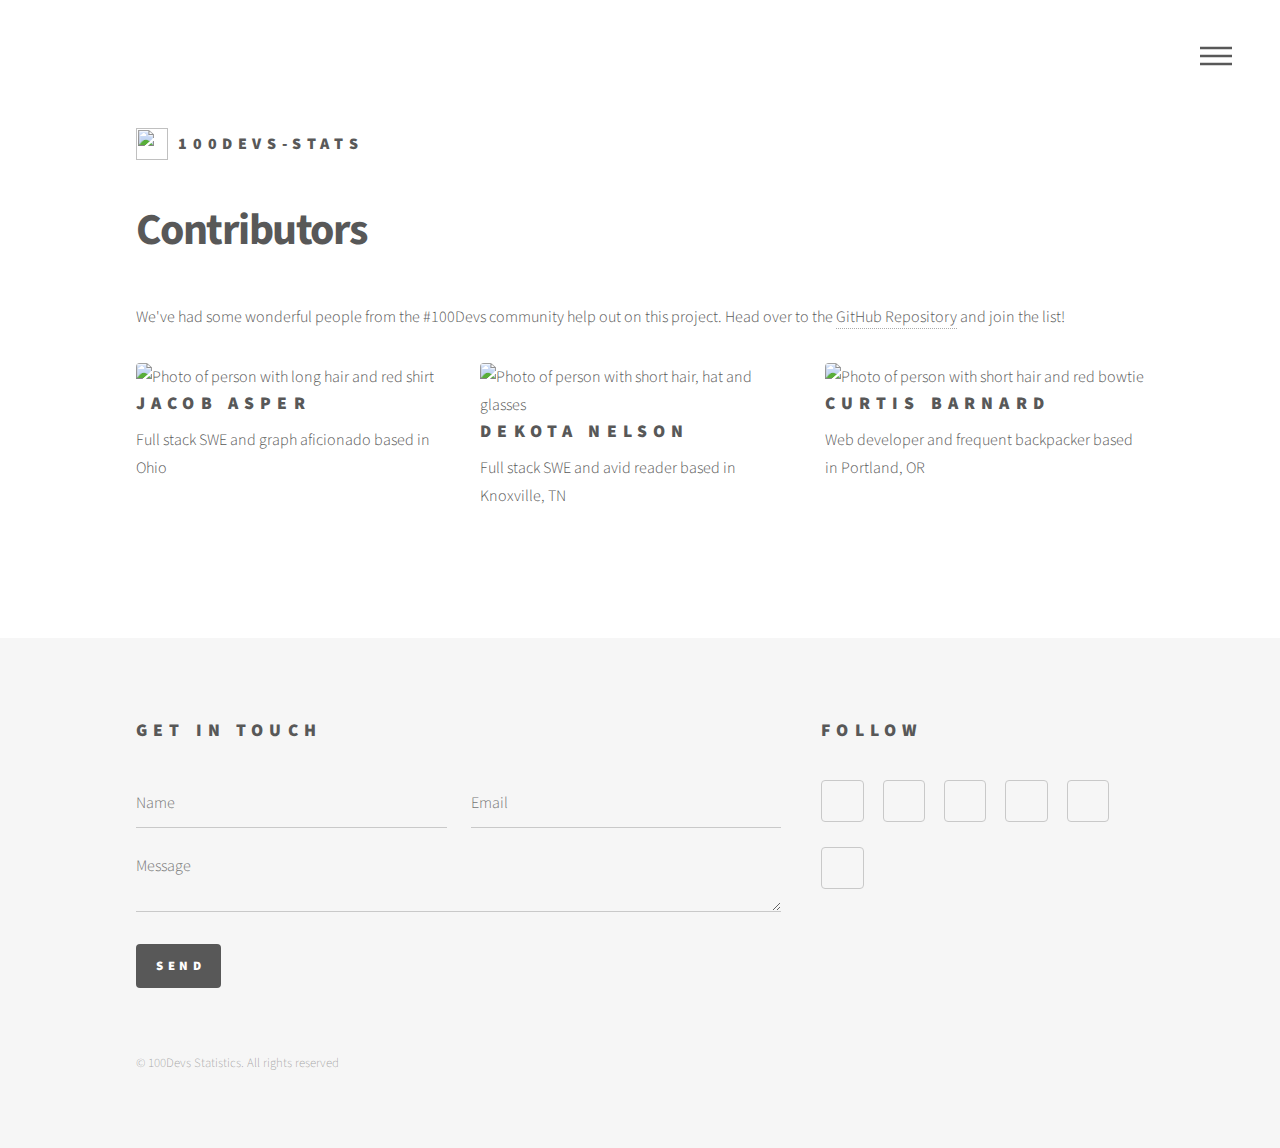
==== contributors.html @ 7b6582ba "added grid styling to contributor tiles" ====
<!DOCTYPE HTML>
<!--
	Phantom by Pixelarity
	pixelarity.com | hello@pixelarity.com
	License: pixelarity.com/license
-->
<html>
	<head>
		<title>100Devs Statistics</title>
		<meta charset="utf-8" />
		<meta name="viewport" content="width=device-width, initial-scale=1, user-scalable=no" />
		<link rel="stylesheet" href="assets/css/main.css" />
		<noscript><link rel="stylesheet" href="assets/css/noscript.css" /></noscript>
		<script async defer data-website-id="26e13c87-8bf6-4fae-860e-7375c8e83a37" src="https://statistics-project-100-devs.herokuapp.com/umami.js"></script>
	</head>
	<body class="is-preload">
		<!-- Wrapper -->
			<div id="wrapper">

				<!-- Header -->
					<header id="header">
						<div class="inner">

							<!-- Logo -->
								<a href="index.html" class="logo">
									<span class="symbol"><img src="images/logo.svg" alt="" /></span><span class="title">100DEVS-STATS</span>
								</a>

							<!-- Nav -->
								<nav>
									<ul>
										<li><a href="#menu">Menu</a></li>
									</ul>
								</nav>

						</div>
					</header>

				<!-- Menu -->
					<nav id="menu">
						<h2>Menu</h2>
						<ul>
							<li><a href="index.html">Home</a></li>
							<li><a href="generic.html">Ipsum veroeros</a></li>
							<li><a href="generic.html">Tempus etiam</a></li>
							<li><a href="generic.html">Consequat dolor</a></li>
							<li><a href="elements.html">Elements</a></li>
						</ul>
					</nav>

				<!-- Main -->
					<div id="main">
						<div class="inner">
							<h1>Contributors</h1>
							<p>We've had some wonderful people from the #100Devs community help out on this project. Head over to the <a href="https://github.com/20jasper/100Devs-Statistics-Project">GitHub Repository</a> and join the list!</p>
						</div>
						<section class="contTiles inner">
							<section>
								<img src="https://avatars.githubusercontent.com/u/78604367?v=4" alt="Photo of person with long hair and red shirt">
								<h2>Jacob Asper</h2>
								<p>Full stack SWE and graph aficionado based in Ohio</p>
							</section>
							<section>
								<img src="https://avatars.githubusercontent.com/u/79059445?v=4" alt="Photo of person with short hair, hat and glasses">
								<h2>Dekota Nelson</h2>
								<p>Full stack SWE and avid reader based in Knoxville, TN</p>
							</section>
							<section>
								<img src="https://avatars.githubusercontent.com/u/100104319?v=4" alt="Photo of person with short hair and red bowtie">
								<h2>Curtis Barnard</h2>
								<p>Web developer and frequent backpacker based in Portland, OR</p>
							</section>
						</section>
					</div>

				<!-- Footer -->
					<footer id="footer">
						<div class="inner">
							<section>
								<h2>Get in touch</h2>
								<form method="post" action="#">
									<div class="fields">
										<div class="field half">
											<input type="text" name="name" id="name" placeholder="Name" />
										</div>
										<div class="field half">
											<input type="email" name="email" id="email" placeholder="Email" />
										</div>
										<div class="field">
											<textarea name="message" id="message" placeholder="Message"></textarea>
										</div>
									</div>
									<ul class="actions">
										<li><input type="submit" value="Send" class="primary" /></li>
									</ul>
								</form>
							</section>
							<section>
								<h2>Follow</h2>
								<ul class="icons">
									<li><a href="https://twitter.com/leonnoel" class="icon brands style2 fa-twitter" target="_blank"><span class="label">Twitter</span></a></li>
									<li><a href="https://www.youtube.com/channel/UCGiRSHBdWuCgjgmPPz_13xw" class="icon brands style2 fa-youtube" target="_blank"><span class="label">YouTube</span></a></li>
									<li><a href="https://www.twitch.tv/learnwithleon" class="icon brands style2 fa-twitch" target="_blank"><span class="label">Twitch</span></a></li>
									<li><a href="https://leonnoel.com/100devs/" class="icon brands style2 fa-chrome" target="_blank"><span class="label">100Devs</span></a></li>
									<li><a href="https://github.com/20jasper/100Devs-Statistics-Project" class="icon brands style2 fa-github" target="_blank"><span class="label">GitHub</span></a></li>
									<li><a href="https://leonnoel.com/discord" class="icon brands style2 fa-discord" target="_blank"><span class="label">Discord</span></a></li>
								</ul>
							</section>
							<ul class="copyright">
								<li>&copy; 100Devs Statistics. All rights reserved</li>
							</ul>
						</div>
					</footer>

			</div>

		<!-- Scripts -->
			<script src="assets/js/jquery.min.js"></script>
			<script src="assets/js/browser.min.js"></script>
			<script src="assets/js/breakpoints.min.js"></script>
			<script src="assets/js/util.js"></script>
			<script src="assets/js/main.js"></script>

	</body>
</html>
---- assets/css/main.css ----
@import url(fontawesome-all.min.css);
@import url("https://fonts.googleapis.com/css?family=Source+Sans+Pro:300,700,900");

/*
	Phantom by HTML5 UP
	html5up.net | @ajlkn
	Free for personal and commercial use under the CCA 3.0 license (html5up.net/license)
*/

html, body, div, span, applet, object,
iframe, h1, h2, h3, h4, h5, h6, p, blockquote,
pre, a, abbr, acronym, address, big, cite,
code, del, dfn, em, img, ins, kbd, q, s, samp,
small, strike, strong, sub, sup, tt, var, b,
u, i, center, dl, dt, dd, ol, ul, li, fieldset,
form, label, legend, table, caption, tbody,
tfoot, thead, tr, th, td, article, aside,
canvas, details, embed, figure, figcaption,
footer, header, hgroup, menu, nav, output, ruby,
section, summary, time, mark, audio, video {
	margin: 0;
	padding: 0;
	border: 0;
	font-size: 100%;
	font: inherit;
	vertical-align: baseline;}

article, aside, details, figcaption, figure,
footer, header, hgroup, menu, nav, section {
	display: block;}

body {
	line-height: 1;
}

ol, ul {
	list-style: none;
}

blockquote, q {
	quotes: none;
}

	blockquote:before, blockquote:after, q:before, q:after {
		content: '';
		content: none;
	}

table {
	border-collapse: collapse;
	border-spacing: 0;
}

body {
	-webkit-text-size-adjust: none;
}

mark {
	background-color: transparent;
	color: inherit;
}

input::-moz-focus-inner {
	border: 0;
	padding: 0;
}

input, select, textarea {
	-moz-appearance: none;
	-webkit-appearance: none;
	-ms-appearance: none;
	appearance: none;
}

/* Basic */

	@-ms-viewport {
		width: device-width;
	}

	body {
		-ms-overflow-style: scrollbar;
	}

	@media screen and (max-width: 480px) {

		html, body {
			min-width: 320px;
		}

	}

	html {
		box-sizing: border-box;
	}

	*, *:before, *:after {
		box-sizing: inherit;
	}

	body {
		background: #ffffff;
	}

		body.is-preload *, body.is-preload *:before, body.is-preload *:after {
			-moz-animation: none !important;
			-webkit-animation: none !important;
			-ms-animation: none !important;
			animation: none !important;
			-moz-transition: none !important;
			-webkit-transition: none !important;
			-ms-transition: none !important;
			transition: none !important;
		}

/* Type */

	body, input, select, textarea {
		color: #585858;
		font-family: "Source Sans Pro", Helvetica, sans-serif;
		font-size: 16pt;
		font-weight: 300;
		line-height: 1.75;
	}

		@media screen and (max-width: 1680px) {

			body, input, select, textarea {
				font-size: 14pt;
			}

		}

		@media screen and (max-width: 1280px) {

			body, input, select, textarea {
				font-size: 12pt;
			}

		}

	a {
		-moz-transition: border-bottom-color 0.2s ease, color 0.2s ease;
		-webkit-transition: border-bottom-color 0.2s ease, color 0.2s ease;
		-ms-transition: border-bottom-color 0.2s ease, color 0.2s ease;
		transition: border-bottom-color 0.2s ease, color 0.2s ease;
		text-decoration: none;
		color: #585858;
		border-bottom: dotted 1px rgba(88, 88, 88, 0.5);
	}

		a:hover {
			border-bottom-color: transparent;
			color: #f2849e !important;
		}

	strong, b {
		font-weight: 900;
	}

	em, i {
		font-style: italic;
	}

	p {
		margin: 0 0 2em 0;
	}

	h1 {
		font-size: 2.75em;
		font-weight: 700;
		line-height: 1.3;
		margin: 0 0 1em 0;
		letter-spacing: -0.035em;
	}

		h1 a {
			color: inherit;
		}

		@media screen and (max-width: 736px) {

			h1 {
				font-size: 2em;
				margin: 0 0 1em 0;
			}

		}

		@media screen and (max-width: 360px) {

			h1 {
				font-size: 1.75em;
			}

		}

	h2, h3, h4, h5, h6 {
		font-weight: 900;
		line-height: 1.5;
		margin: 0 0 2em 0;
		text-transform: uppercase;
		letter-spacing: 0.35em;
	}

		h2 a, h3 a, h4 a, h5 a, h6 a {
			color: inherit;
		}

	h2 {
		font-size: 1.1em;
	}

	h3 {
		font-size: 1em;
	}

	h4 {
		font-size: 0.8em;
	}

	h5 {
		font-size: 0.8em;
	}

	h6 {
		font-size: 0.8em;
	}

	@media screen and (max-width: 980px) {

		h1 br, h2 br, h3 br, h4 br, h5 br, h6 br {
			display: none;
		}

	}

	@media screen and (max-width: 736px) {

		h2 {
			font-size: 1em;
		}

		h3 {
			font-size: 0.8em;
		}

	}

	sub {
		font-size: 0.8em;
		position: relative;
		top: 0.5em;
	}

	sup {
		font-size: 0.8em;
		position: relative;
		top: -0.5em;
	}

	blockquote {
		border-left: solid 4px #c9c9c9;
		font-style: italic;
		margin: 0 0 2em 0;
		padding: 0.5em 0 0.5em 2em;
	}

	code {
		background: rgba(144, 144, 144, 0.075);
		border-radius: 4px;
		border: solid 1px #c9c9c9;
		font-family: "Courier New", monospace;
		font-size: 0.9em;
		margin: 0 0.25em;
		padding: 0.25em 0.65em;
	}

	pre {
		-webkit-overflow-scrolling: touch;
		font-family: "Courier New", monospace;
		font-size: 0.9em;
		margin: 0 0 2em 0;
	}

		pre code {
			display: block;
			line-height: 1.75;
			padding: 1em 1.5em;
			overflow-x: auto;
		}

	hr {
		border: 0;
		border-bottom: solid 1px #c9c9c9;
		margin: 2em 0;
	}

		hr.major {
			margin: 3em 0;
		}

	.align-left {
		text-align: left;
	}

	.align-center {
		text-align: center;
	}

	.align-right {
		text-align: right;
	}

/* Row */

	.row {
		display: flex;
		flex-wrap: wrap;
		box-sizing: border-box;
		align-items: stretch;
	}

		.row > * {
			box-sizing: border-box;
		}

		.row.gtr-uniform > * > :last-child {
			margin-bottom: 0;
		}

		.row.aln-left {
			justify-content: flex-start;
		}

		.row.aln-center {
			justify-content: center;
		}

		.row.aln-right {
			justify-content: flex-end;
		}

		.row.aln-top {
			align-items: flex-start;
		}

		.row.aln-middle {
			align-items: center;
		}

		.row.aln-bottom {
			align-items: flex-end;
		}

		.row > .imp {
			order: -1;
		}

		.row > .col-1 {
			width: 8.33333%;
		}

		.row > .off-1 {
			margin-left: 8.33333%;
		}

		.row > .col-2 {
			width: 16.66667%;
		}

		.row > .off-2 {
			margin-left: 16.66667%;
		}

		.row > .col-3 {
			width: 25%;
		}

		.row > .off-3 {
			margin-left: 25%;
		}

		.row > .col-4 {
			width: 33.33333%;
		}

		.row > .off-4 {
			margin-left: 33.33333%;
		}

		.row > .col-5 {
			width: 41.66667%;
		}

		.row > .off-5 {
			margin-left: 41.66667%;
		}

		.row > .col-6 {
			width: 50%;
		}

		.row > .off-6 {
			margin-left: 50%;
		}

		.row > .col-7 {
			width: 58.33333%;
		}

		.row > .off-7 {
			margin-left: 58.33333%;
		}

		.row > .col-8 {
			width: 66.66667%;
		}

		.row > .off-8 {
			margin-left: 66.66667%;
		}

		.row > .col-9 {
			width: 75%;
		}

		.row > .off-9 {
			margin-left: 75%;
		}

		.row > .col-10 {
			width: 83.33333%;
		}

		.row > .off-10 {
			margin-left: 83.33333%;
		}

		.row > .col-11 {
			width: 91.66667%;
		}

		.row > .off-11 {
			margin-left: 91.66667%;
		}

		.row > .col-12 {
			width: 100%;
		}

		.row > .off-12 {
			margin-left: 100%;
		}

		.row.gtr-0 {
			margin-top: 0;
			margin-left: 0em;
		}

			.row.gtr-0 > * {
				padding: 0 0 0 0em;
			}

			.row.gtr-0.gtr-uniform {
				margin-top: 0em;
			}

				.row.gtr-0.gtr-uniform > * {
					padding-top: 0em;
				}

		.row.gtr-25 {
			margin-top: 0;
			margin-left: -0.5em;
		}

			.row.gtr-25 > * {
				padding: 0 0 0 0.5em;
			}

			.row.gtr-25.gtr-uniform {
				margin-top: -0.5em;
			}

				.row.gtr-25.gtr-uniform > * {
					padding-top: 0.5em;
				}

		.row.gtr-50 {
			margin-top: 0;
			margin-left: -1em;
		}

			.row.gtr-50 > * {
				padding: 0 0 0 1em;
			}

			.row.gtr-50.gtr-uniform {
				margin-top: -1em;
			}

				.row.gtr-50.gtr-uniform > * {
					padding-top: 1em;
				}

		.row {
			margin-top: 0;
			margin-left: -2em;
		}

			.row > * {
				padding: 0 0 0 2em;
			}

			.row.gtr-uniform {
				margin-top: -2em;
			}

				.row.gtr-uniform > * {
					padding-top: 2em;
				}

		.row.gtr-150 {
			margin-top: 0;
			margin-left: -3em;
		}

			.row.gtr-150 > * {
				padding: 0 0 0 3em;
			}

			.row.gtr-150.gtr-uniform {
				margin-top: -3em;
			}

				.row.gtr-150.gtr-uniform > * {
					padding-top: 3em;
				}

		.row.gtr-200 {
			margin-top: 0;
			margin-left: -4em;
		}

			.row.gtr-200 > * {
				padding: 0 0 0 4em;
			}

			.row.gtr-200.gtr-uniform {
				margin-top: -4em;
			}

				.row.gtr-200.gtr-uniform > * {
					padding-top: 4em;
				}

		@media screen and (max-width: 1680px) {

			.row {
				display: flex;
				flex-wrap: wrap;
				box-sizing: border-box;
				align-items: stretch;
			}

				.row > * {
					box-sizing: border-box;
				}

				.row.gtr-uniform > * > :last-child {
					margin-bottom: 0;
				}

				.row.aln-left {
					justify-content: flex-start;
				}

				.row.aln-center {
					justify-content: center;
				}

				.row.aln-right {
					justify-content: flex-end;
				}

				.row.aln-top {
					align-items: flex-start;
				}

				.row.aln-middle {
					align-items: center;
				}

				.row.aln-bottom {
					align-items: flex-end;
				}

				.row > .imp-xlarge {
					order: -1;
				}

				.row > .col-1-xlarge {
					width: 8.33333%;
				}

				.row > .off-1-xlarge {
					margin-left: 8.33333%;
				}

				.row > .col-2-xlarge {
					width: 16.66667%;
				}

				.row > .off-2-xlarge {
					margin-left: 16.66667%;
				}

				.row > .col-3-xlarge {
					width: 25%;
				}

				.row > .off-3-xlarge {
					margin-left: 25%;
				}

				.row > .col-4-xlarge {
					width: 33.33333%;
				}

				.row > .off-4-xlarge {
					margin-left: 33.33333%;
				}

				.row > .col-5-xlarge {
					width: 41.66667%;
				}

				.row > .off-5-xlarge {
					margin-left: 41.66667%;
				}

				.row > .col-6-xlarge {
					width: 50%;
				}

				.row > .off-6-xlarge {
					margin-left: 50%;
				}

				.row > .col-7-xlarge {
					width: 58.33333%;
				}

				.row > .off-7-xlarge {
					margin-left: 58.33333%;
				}

				.row > .col-8-xlarge {
					width: 66.66667%;
				}

				.row > .off-8-xlarge {
					margin-left: 66.66667%;
				}

				.row > .col-9-xlarge {
					width: 75%;
				}

				.row > .off-9-xlarge {
					margin-left: 75%;
				}

				.row > .col-10-xlarge {
					width: 83.33333%;
				}

				.row > .off-10-xlarge {
					margin-left: 83.33333%;
				}

				.row > .col-11-xlarge {
					width: 91.66667%;
				}

				.row > .off-11-xlarge {
					margin-left: 91.66667%;
				}

				.row > .col-12-xlarge {
					width: 100%;
				}

				.row > .off-12-xlarge {
					margin-left: 100%;
				}

				.row.gtr-0 {
					margin-top: 0;
					margin-left: 0em;
				}

					.row.gtr-0 > * {
						padding: 0 0 0 0em;
					}

					.row.gtr-0.gtr-uniform {
						margin-top: 0em;
					}

						.row.gtr-0.gtr-uniform > * {
							padding-top: 0em;
						}

				.row.gtr-25 {
					margin-top: 0;
					margin-left: -0.5em;
				}

					.row.gtr-25 > * {
						padding: 0 0 0 0.5em;
					}

					.row.gtr-25.gtr-uniform {
						margin-top: -0.5em;
					}

						.row.gtr-25.gtr-uniform > * {
							padding-top: 0.5em;
						}

				.row.gtr-50 {
					margin-top: 0;
					margin-left: -1em;
				}

					.row.gtr-50 > * {
						padding: 0 0 0 1em;
					}

					.row.gtr-50.gtr-uniform {
						margin-top: -1em;
					}

						.row.gtr-50.gtr-uniform > * {
							padding-top: 1em;
						}

				.row {
					margin-top: 0;
					margin-left: -2em;
				}

					.row > * {
						padding: 0 0 0 2em;
					}

					.row.gtr-uniform {
						margin-top: -2em;
					}

						.row.gtr-uniform > * {
							padding-top: 2em;
						}

				.row.gtr-150 {
					margin-top: 0;
					margin-left: -3em;
				}

					.row.gtr-150 > * {
						padding: 0 0 0 3em;
					}

					.row.gtr-150.gtr-uniform {
						margin-top: -3em;
					}

						.row.gtr-150.gtr-uniform > * {
							padding-top: 3em;
						}

				.row.gtr-200 {
					margin-top: 0;
					margin-left: -4em;
				}

					.row.gtr-200 > * {
						padding: 0 0 0 4em;
					}

					.row.gtr-200.gtr-uniform {
						margin-top: -4em;
					}

						.row.gtr-200.gtr-uniform > * {
							padding-top: 4em;
						}

		}

		@media screen and (max-width: 1280px) {

			.row {
				display: flex;
				flex-wrap: wrap;
				box-sizing: border-box;
				align-items: stretch;
			}

				.row > * {
					box-sizing: border-box;
				}

				.row.gtr-uniform > * > :last-child {
					margin-bottom: 0;
				}

				.row.aln-left {
					justify-content: flex-start;
				}

				.row.aln-center {
					justify-content: center;
				}

				.row.aln-right {
					justify-content: flex-end;
				}

				.row.aln-top {
					align-items: flex-start;
				}

				.row.aln-middle {
					align-items: center;
				}

				.row.aln-bottom {
					align-items: flex-end;
				}

				.row > .imp-large {
					order: -1;
				}

				.row > .col-1-large {
					width: 8.33333%;
				}

				.row > .off-1-large {
					margin-left: 8.33333%;
				}

				.row > .col-2-large {
					width: 16.66667%;
				}

				.row > .off-2-large {
					margin-left: 16.66667%;
				}

				.row > .col-3-large {
					width: 25%;
				}

				.row > .off-3-large {
					margin-left: 25%;
				}

				.row > .col-4-large {
					width: 33.33333%;
				}

				.row > .off-4-large {
					margin-left: 33.33333%;
				}

				.row > .col-5-large {
					width: 41.66667%;
				}

				.row > .off-5-large {
					margin-left: 41.66667%;
				}

				.row > .col-6-large {
					width: 50%;
				}

				.row > .off-6-large {
					margin-left: 50%;
				}

				.row > .col-7-large {
					width: 58.33333%;
				}

				.row > .off-7-large {
					margin-left: 58.33333%;
				}

				.row > .col-8-large {
					width: 66.66667%;
				}

				.row > .off-8-large {
					margin-left: 66.66667%;
				}

				.row > .col-9-large {
					width: 75%;
				}

				.row > .off-9-large {
					margin-left: 75%;
				}

				.row > .col-10-large {
					width: 83.33333%;
				}

				.row > .off-10-large {
					margin-left: 83.33333%;
				}

				.row > .col-11-large {
					width: 91.66667%;
				}

				.row > .off-11-large {
					margin-left: 91.66667%;
				}

				.row > .col-12-large {
					width: 100%;
				}

				.row > .off-12-large {
					margin-left: 100%;
				}

				.row.gtr-0 {
					margin-top: 0;
					margin-left: 0em;
				}

					.row.gtr-0 > * {
						padding: 0 0 0 0em;
					}

					.row.gtr-0.gtr-uniform {
						margin-top: 0em;
					}

						.row.gtr-0.gtr-uniform > * {
							padding-top: 0em;
						}

				.row.gtr-25 {
					margin-top: 0;
					margin-left: -0.5em;
				}

					.row.gtr-25 > * {
						padding: 0 0 0 0.5em;
					}

					.row.gtr-25.gtr-uniform {
						margin-top: -0.5em;
					}

						.row.gtr-25.gtr-uniform > * {
							padding-top: 0.5em;
						}

				.row.gtr-50 {
					margin-top: 0;
					margin-left: -1em;
				}

					.row.gtr-50 > * {
						padding: 0 0 0 1em;
					}

					.row.gtr-50.gtr-uniform {
						margin-top: -1em;
					}

						.row.gtr-50.gtr-uniform > * {
							padding-top: 1em;
						}

				.row {
					margin-top: 0;
					margin-left: -2em;
				}

					.row > * {
						padding: 0 0 0 2em;
					}

					.row.gtr-uniform {
						margin-top: -2em;
					}

						.row.gtr-uniform > * {
							padding-top: 2em;
						}

				.row.gtr-150 {
					margin-top: 0;
					margin-left: -3em;
				}

					.row.gtr-150 > * {
						padding: 0 0 0 3em;
					}

					.row.gtr-150.gtr-uniform {
						margin-top: -3em;
					}

						.row.gtr-150.gtr-uniform > * {
							padding-top: 3em;
						}

				.row.gtr-200 {
					margin-top: 0;
					margin-left: -4em;
				}

					.row.gtr-200 > * {
						padding: 0 0 0 4em;
					}

					.row.gtr-200.gtr-uniform {
						margin-top: -4em;
					}

						.row.gtr-200.gtr-uniform > * {
							padding-top: 4em;
						}

		}

		@media screen and (max-width: 980px) {

			.row {
				display: flex;
				flex-wrap: wrap;
				box-sizing: border-box;
				align-items: stretch;
			}

				.row > * {
					box-sizing: border-box;
				}

				.row.gtr-uniform > * > :last-child {
					margin-bottom: 0;
				}

				.row.aln-left {
					justify-content: flex-start;
				}

				.row.aln-center {
					justify-content: center;
				}

				.row.aln-right {
					justify-content: flex-end;
				}

				.row.aln-top {
					align-items: flex-start;
				}

				.row.aln-middle {
					align-items: center;
				}

				.row.aln-bottom {
					align-items: flex-end;
				}

				.row > .imp-medium {
					order: -1;
				}

				.row > .col-1-medium {
					width: 8.33333%;
				}

				.row > .off-1-medium {
					margin-left: 8.33333%;
				}

				.row > .col-2-medium {
					width: 16.66667%;
				}

				.row > .off-2-medium {
					margin-left: 16.66667%;
				}

				.row > .col-3-medium {
					width: 25%;
				}

				.row > .off-3-medium {
					margin-left: 25%;
				}

				.row > .col-4-medium {
					width: 33.33333%;
				}

				.row > .off-4-medium {
					margin-left: 33.33333%;
				}

				.row > .col-5-medium {
					width: 41.66667%;
				}

				.row > .off-5-medium {
					margin-left: 41.66667%;
				}

				.row > .col-6-medium {
					width: 50%;
				}

				.row > .off-6-medium {
					margin-left: 50%;
				}

				.row > .col-7-medium {
					width: 58.33333%;
				}

				.row > .off-7-medium {
					margin-left: 58.33333%;
				}

				.row > .col-8-medium {
					width: 66.66667%;
				}

				.row > .off-8-medium {
					margin-left: 66.66667%;
				}

				.row > .col-9-medium {
					width: 75%;
				}

				.row > .off-9-medium {
					margin-left: 75%;
				}

				.row > .col-10-medium {
					width: 83.33333%;
				}

				.row > .off-10-medium {
					margin-left: 83.33333%;
				}

				.row > .col-11-medium {
					width: 91.66667%;
				}

				.row > .off-11-medium {
					margin-left: 91.66667%;
				}

				.row > .col-12-medium {
					width: 100%;
				}

				.row > .off-12-medium {
					margin-left: 100%;
				}

				.row.gtr-0 {
					margin-top: 0;
					margin-left: 0em;
				}

					.row.gtr-0 > * {
						padding: 0 0 0 0em;
					}

					.row.gtr-0.gtr-uniform {
						margin-top: 0em;
					}

						.row.gtr-0.gtr-uniform > * {
							padding-top: 0em;
						}

				.row.gtr-25 {
					margin-top: 0;
					margin-left: -0.375em;
				}

					.row.gtr-25 > * {
						padding: 0 0 0 0.375em;
					}

					.row.gtr-25.gtr-uniform {
						margin-top: -0.375em;
					}

						.row.gtr-25.gtr-uniform > * {
							padding-top: 0.375em;
						}

				.row.gtr-50 {
					margin-top: 0;
					margin-left: -0.75em;
				}

					.row.gtr-50 > * {
						padding: 0 0 0 0.75em;
					}

					.row.gtr-50.gtr-uniform {
						margin-top: -0.75em;
					}

						.row.gtr-50.gtr-uniform > * {
							padding-top: 0.75em;
						}

				.row {
					margin-top: 0;
					margin-left: -1.5em;
				}

					.row > * {
						padding: 0 0 0 1.5em;
					}

					.row.gtr-uniform {
						margin-top: -1.5em;
					}

						.row.gtr-uniform > * {
							padding-top: 1.5em;
						}

				.row.gtr-150 {
					margin-top: 0;
					margin-left: -2.25em;
				}

					.row.gtr-150 > * {
						padding: 0 0 0 2.25em;
					}

					.row.gtr-150.gtr-uniform {
						margin-top: -2.25em;
					}

						.row.gtr-150.gtr-uniform > * {
							padding-top: 2.25em;
						}

				.row.gtr-200 {
					margin-top: 0;
					margin-left: -3em;
				}

					.row.gtr-200 > * {
						padding: 0 0 0 3em;
					}

					.row.gtr-200.gtr-uniform {
						margin-top: -3em;
					}

						.row.gtr-200.gtr-uniform > * {
							padding-top: 3em;
						}

		}

		@media screen and (max-width: 736px) {

			.row {
				display: flex;
				flex-wrap: wrap;
				box-sizing: border-box;
				align-items: stretch;
			}

				.row > * {
					box-sizing: border-box;
				}

				.row.gtr-uniform > * > :last-child {
					margin-bottom: 0;
				}

				.row.aln-left {
					justify-content: flex-start;
				}

				.row.aln-center {
					justify-content: center;
				}

				.row.aln-right {
					justify-content: flex-end;
				}

				.row.aln-top {
					align-items: flex-start;
				}

				.row.aln-middle {
					align-items: center;
				}

				.row.aln-bottom {
					align-items: flex-end;
				}

				.row > .imp-small {
					order: -1;
				}

				.row > .col-1-small {
					width: 8.33333%;
				}

				.row > .off-1-small {
					margin-left: 8.33333%;
				}

				.row > .col-2-small {
					width: 16.66667%;
				}

				.row > .off-2-small {
					margin-left: 16.66667%;
				}

				.row > .col-3-small {
					width: 25%;
				}

				.row > .off-3-small {
					margin-left: 25%;
				}

				.row > .col-4-small {
					width: 33.33333%;
				}

				.row > .off-4-small {
					margin-left: 33.33333%;
				}

				.row > .col-5-small {
					width: 41.66667%;
				}

				.row > .off-5-small {
					margin-left: 41.66667%;
				}

				.row > .col-6-small {
					width: 50%;
				}

				.row > .off-6-small {
					margin-left: 50%;
				}

				.row > .col-7-small {
					width: 58.33333%;
				}

				.row > .off-7-small {
					margin-left: 58.33333%;
				}

				.row > .col-8-small {
					width: 66.66667%;
				}

				.row > .off-8-small {
					margin-left: 66.66667%;
				}

				.row > .col-9-small {
					width: 75%;
				}

				.row > .off-9-small {
					margin-left: 75%;
				}

				.row > .col-10-small {
					width: 83.33333%;
				}

				.row > .off-10-small {
					margin-left: 83.33333%;
				}

				.row > .col-11-small {
					width: 91.66667%;
				}

				.row > .off-11-small {
					margin-left: 91.66667%;
				}

				.row > .col-12-small {
					width: 100%;
				}

				.row > .off-12-small {
					margin-left: 100%;
				}

				.row.gtr-0 {
					margin-top: 0;
					margin-left: 0em;
				}

					.row.gtr-0 > * {
						padding: 0 0 0 0em;
					}

					.row.gtr-0.gtr-uniform {
						margin-top: 0em;
					}

						.row.gtr-0.gtr-uniform > * {
							padding-top: 0em;
						}

				.row.gtr-25 {
					margin-top: 0;
					margin-left: -0.25em;
				}

					.row.gtr-25 > * {
						padding: 0 0 0 0.25em;
					}

					.row.gtr-25.gtr-uniform {
						margin-top: -0.25em;
					}

						.row.gtr-25.gtr-uniform > * {
							padding-top: 0.25em;
						}

				.row.gtr-50 {
					margin-top: 0;
					margin-left: -0.5em;
				}

					.row.gtr-50 > * {
						padding: 0 0 0 0.5em;
					}

					.row.gtr-50.gtr-uniform {
						margin-top: -0.5em;
					}

						.row.gtr-50.gtr-uniform > * {
							padding-top: 0.5em;
						}

				.row {
					margin-top: 0;
					margin-left: -1em;
				}

					.row > * {
						padding: 0 0 0 1em;
					}

					.row.gtr-uniform {
						margin-top: -1em;
					}

						.row.gtr-uniform > * {
							padding-top: 1em;
						}

				.row.gtr-150 {
					margin-top: 0;
					margin-left: -1.5em;
				}

					.row.gtr-150 > * {
						padding: 0 0 0 1.5em;
					}

					.row.gtr-150.gtr-uniform {
						margin-top: -1.5em;
					}

						.row.gtr-150.gtr-uniform > * {
							padding-top: 1.5em;
						}

				.row.gtr-200 {
					margin-top: 0;
					margin-left: -2em;
				}

					.row.gtr-200 > * {
						padding: 0 0 0 2em;
					}

					.row.gtr-200.gtr-uniform {
						margin-top: -2em;
					}

						.row.gtr-200.gtr-uniform > * {
							padding-top: 2em;
						}

		}

		@media screen and (max-width: 480px) {

			.row {
				display: flex;
				flex-wrap: wrap;
				box-sizing: border-box;
				align-items: stretch;
			}

				.row > * {
					box-sizing: border-box;
				}

				.row.gtr-uniform > * > :last-child {
					margin-bottom: 0;
				}

				.row.aln-left {
					justify-content: flex-start;
				}

				.row.aln-center {
					justify-content: center;
				}

				.row.aln-right {
					justify-content: flex-end;
				}

				.row.aln-top {
					align-items: flex-start;
				}

				.row.aln-middle {
					align-items: center;
				}

				.row.aln-bottom {
					align-items: flex-end;
				}

				.row > .imp-xsmall {
					order: -1;
				}

				.row > .col-1-xsmall {
					width: 8.33333%;
				}

				.row > .off-1-xsmall {
					margin-left: 8.33333%;
				}

				.row > .col-2-xsmall {
					width: 16.66667%;
				}

				.row > .off-2-xsmall {
					margin-left: 16.66667%;
				}

				.row > .col-3-xsmall {
					width: 25%;
				}

				.row > .off-3-xsmall {
					margin-left: 25%;
				}

				.row > .col-4-xsmall {
					width: 33.33333%;
				}

				.row > .off-4-xsmall {
					margin-left: 33.33333%;
				}

				.row > .col-5-xsmall {
					width: 41.66667%;
				}

				.row > .off-5-xsmall {
					margin-left: 41.66667%;
				}

				.row > .col-6-xsmall {
					width: 50%;
				}

				.row > .off-6-xsmall {
					margin-left: 50%;
				}

				.row > .col-7-xsmall {
					width: 58.33333%;
				}

				.row > .off-7-xsmall {
					margin-left: 58.33333%;
				}

				.row > .col-8-xsmall {
					width: 66.66667%;
				}

				.row > .off-8-xsmall {
					margin-left: 66.66667%;
				}

				.row > .col-9-xsmall {
					width: 75%;
				}

				.row > .off-9-xsmall {
					margin-left: 75%;
				}

				.row > .col-10-xsmall {
					width: 83.33333%;
				}

				.row > .off-10-xsmall {
					margin-left: 83.33333%;
				}

				.row > .col-11-xsmall {
					width: 91.66667%;
				}

				.row > .off-11-xsmall {
					margin-left: 91.66667%;
				}

				.row > .col-12-xsmall {
					width: 100%;
				}

				.row > .off-12-xsmall {
					margin-left: 100%;
				}

				.row.gtr-0 {
					margin-top: 0;
					margin-left: 0em;
				}

					.row.gtr-0 > * {
						padding: 0 0 0 0em;
					}

					.row.gtr-0.gtr-uniform {
						margin-top: 0em;
					}

						.row.gtr-0.gtr-uniform > * {
							padding-top: 0em;
						}

				.row.gtr-25 {
					margin-top: 0;
					margin-left: -0.25em;
				}

					.row.gtr-25 > * {
						padding: 0 0 0 0.25em;
					}

					.row.gtr-25.gtr-uniform {
						margin-top: -0.25em;
					}

						.row.gtr-25.gtr-uniform > * {
							padding-top: 0.25em;
						}

				.row.gtr-50 {
					margin-top: 0;
					margin-left: -0.5em;
				}

					.row.gtr-50 > * {
						padding: 0 0 0 0.5em;
					}

					.row.gtr-50.gtr-uniform {
						margin-top: -0.5em;
					}

						.row.gtr-50.gtr-uniform > * {
							padding-top: 0.5em;
						}

				.row {
					margin-top: 0;
					margin-left: -1em;
				}

					.row > * {
						padding: 0 0 0 1em;
					}

					.row.gtr-uniform {
						margin-top: -1em;
					}

						.row.gtr-uniform > * {
							padding-top: 1em;
						}

				.row.gtr-150 {
					margin-top: 0;
					margin-left: -1.5em;
				}

					.row.gtr-150 > * {
						padding: 0 0 0 1.5em;
					}

					.row.gtr-150.gtr-uniform {
						margin-top: -1.5em;
					}

						.row.gtr-150.gtr-uniform > * {
							padding-top: 1.5em;
						}

				.row.gtr-200 {
					margin-top: 0;
					margin-left: -2em;
				}

					.row.gtr-200 > * {
						padding: 0 0 0 2em;
					}

					.row.gtr-200.gtr-uniform {
						margin-top: -2em;
					}

						.row.gtr-200.gtr-uniform > * {
							padding-top: 2em;
						}

		}

/* Section/Article */

	section.special, article.special {
		text-align: center;
	}

	header p {
		margin-top: -1em;
	}

	@media screen and (max-width: 736px) {

		header p {
			margin-top: 0;
		}

	}

/* Icon */

	.icon {
		text-decoration: none;
		border-bottom: none;
		position: relative;
	}

		.icon:before {
			-moz-osx-font-smoothing: grayscale;
			-webkit-font-smoothing: antialiased;
			display: inline-block;
			font-style: normal;
			font-variant: normal;
			text-rendering: auto;
			line-height: 1;
			text-transform: none !important;
			font-family: 'Font Awesome 5 Free';
			font-weight: 400;
		}

		.icon > .label {
			display: none;
		}

		.icon:before {
			line-height: inherit;
		}

		.icon.solid:before {
			font-weight: 900;
		}

		.icon.brands:before {
			font-family: 'Font Awesome 5 Brands';
		}

		.icon.style2 {
			-moz-transition: background-color 0.2s ease-in-out, color 0.2s ease-in-out, border-color 0.2s ease-in-out;
			-webkit-transition: background-color 0.2s ease-in-out, color 0.2s ease-in-out, border-color 0.2s ease-in-out;
			-ms-transition: background-color 0.2s ease-in-out, color 0.2s ease-in-out, border-color 0.2s ease-in-out;
			transition: background-color 0.2s ease-in-out, color 0.2s ease-in-out, border-color 0.2s ease-in-out;
			background-color: transparent;
			border: solid 1px #c9c9c9;
			border-radius: 4px;
			width: 2.65em;
			height: 2.65em;
			display: inline-block;
			text-align: center;
			line-height: 2.65em;
			color: inherit;
		}

			.icon.style2:before {
				font-size: 1.1em;
			}

			.icon.style2:hover {
				color: #f2849e;
				border-color: #f2849e;
			}

			.icon.style2:active {
				background-color: rgba(242, 132, 158, 0.1);
			}

/* List */

	ol {
		list-style: decimal;
		margin: 0 0 2em 0;
		padding-left: 1.25em;
	}

		ol li {
			padding-left: 0.25em;
		}

	ul {
		list-style: disc;
		margin: 0 0 2em 0;
		padding-left: 1em;
	}

		ul li {
			padding-left: 0.5em;
		}

		ul.alt {
			list-style: none;
			padding-left: 0;
		}

			ul.alt li {
				border-top: solid 1px #c9c9c9;
				padding: 0.5em 0;
			}

				ul.alt li:first-child {
					border-top: 0;
					padding-top: 0;
				}

	dl {
		margin: 0 0 2em 0;
	}

		dl dt {
			display: block;
			font-weight: 900;
			margin: 0 0 1em 0;
		}

		dl dd {
			margin-left: 2em;
		}

/* Actions */

	ul.actions {
		display: -moz-flex;
		display: -webkit-flex;
		display: -ms-flex;
		display: flex;
		cursor: default;
		list-style: none;
		margin-left: -1em;
		padding-left: 0;
	}

		ul.actions li {
			padding: 0 0 0 1em;
			vertical-align: middle;
		}

		ul.actions.special {
			-moz-justify-content: center;
			-webkit-justify-content: center;
			-ms-justify-content: center;
			justify-content: center;
			width: 100%;
			margin-left: 0;
		}

			ul.actions.special li:first-child {
				padding-left: 0;
			}

		ul.actions.stacked {
			-moz-flex-direction: column;
			-webkit-flex-direction: column;
			-ms-flex-direction: column;
			flex-direction: column;
			margin-left: 0;
		}

			ul.actions.stacked li {
				padding: 1.3em 0 0 0;
			}

				ul.actions.stacked li:first-child {
					padding-top: 0;
				}

		ul.actions.fit {
			width: calc(100% + 1em);
		}

			ul.actions.fit li {
				-moz-flex-grow: 1;
				-webkit-flex-grow: 1;
				-ms-flex-grow: 1;
				flex-grow: 1;
				-moz-flex-shrink: 1;
				-webkit-flex-shrink: 1;
				-ms-flex-shrink: 1;
				flex-shrink: 1;
				width: 100%;
			}

				ul.actions.fit li > * {
					width: 100%;
				}

			ul.actions.fit.stacked {
				width: 100%;
			}

		@media screen and (max-width: 480px) {

			ul.actions:not(.fixed) {
				-moz-flex-direction: column;
				-webkit-flex-direction: column;
				-ms-flex-direction: column;
				flex-direction: column;
				margin-left: 0;
				width: 100% !important;
			}

				ul.actions:not(.fixed) li {
					-moz-flex-grow: 1;
					-webkit-flex-grow: 1;
					-ms-flex-grow: 1;
					flex-grow: 1;
					-moz-flex-shrink: 1;
					-webkit-flex-shrink: 1;
					-ms-flex-shrink: 1;
					flex-shrink: 1;
					padding: 1em 0 0 0;
					text-align: center;
					width: 100%;
				}

					ul.actions:not(.fixed) li > * {
						width: 100%;
					}

					ul.actions:not(.fixed) li:first-child {
						padding-top: 0;
					}

					ul.actions:not(.fixed) li input[type="submit"],
					ul.actions:not(.fixed) li input[type="reset"],
					ul.actions:not(.fixed) li input[type="button"],
					ul.actions:not(.fixed) li button,
					ul.actions:not(.fixed) li .button {
						width: 100%;
					}

						ul.actions:not(.fixed) li input[type="submit"].icon:before,
						ul.actions:not(.fixed) li input[type="reset"].icon:before,
						ul.actions:not(.fixed) li input[type="button"].icon:before,
						ul.actions:not(.fixed) li button.icon:before,
						ul.actions:not(.fixed) li .button.icon:before {
							margin-left: -0.5rem;
						}

		}

/* Icons */

	ul.icons {
		cursor: default;
		list-style: none;
		padding-left: 0;
		margin: -1em 0 2em -1em;
	}

		ul.icons li {
			display: inline-block;
			padding: 1em 0 0 1em;
		}

/* Form */

	form {
		margin: 0 0 2em 0;
		overflow-x: hidden;
	}

		form > :last-child {
			margin-bottom: 0;
		}

		form > .fields {
			display: -moz-flex;
			display: -webkit-flex;
			display: -ms-flex;
			display: flex;
			-moz-flex-wrap: wrap;
			-webkit-flex-wrap: wrap;
			-ms-flex-wrap: wrap;
			flex-wrap: wrap;
			width: calc(100% + 3em);
			margin: -1.5em 0 2em -1.5em;
		}

			form > .fields > .field {
				-moz-flex-grow: 0;
				-webkit-flex-grow: 0;
				-ms-flex-grow: 0;
				flex-grow: 0;
				-moz-flex-shrink: 0;
				-webkit-flex-shrink: 0;
				-ms-flex-shrink: 0;
				flex-shrink: 0;
				padding: 1.5em 0 0 1.5em;
				width: calc(100% - 1.5em);
			}

				form > .fields > .field.half {
					width: calc(50% - 0.75em);
				}

				form > .fields > .field.third {
					width: calc(100%/3 - 0.5em);
				}

				form > .fields > .field.quarter {
					width: calc(25% - 0.375em);
				}

		@media screen and (max-width: 480px) {

			form > .fields {
				width: calc(100% + 3em);
				margin: -1.5em 0 2em -1.5em;
			}

				form > .fields > .field {
					padding: 1.5em 0 0 1.5em;
					width: calc(100% - 1.5em);
				}

					form > .fields > .field.half {
						width: calc(100% - 1.5em);
					}

					form > .fields > .field.third {
						width: calc(100% - 1.5em);
					}

					form > .fields > .field.quarter {
						width: calc(100% - 1.5em);
					}

		}

	label {
		display: block;
		font-size: 0.9em;
		font-weight: 900;
		margin: 0 0 1em 0;
	}

	input[type="text"],
	input[type="password"],
	input[type="email"],
	input[type="tel"],
	select,
	textarea {
		-moz-appearance: none;
		-webkit-appearance: none;
		-ms-appearance: none;
		appearance: none;
		background-color: transparent;
		border: none;
		border-radius: 0;
		border-bottom: solid 1px #c9c9c9;
		color: inherit;
		display: block;
		outline: 0;
		padding: 0;
		text-decoration: none;
		width: 100%;
	}

		input[type="text"]:invalid,
		input[type="password"]:invalid,
		input[type="email"]:invalid,
		input[type="tel"]:invalid,
		select:invalid,
		textarea:invalid {
			box-shadow: none;
		}

		input[type="text"]:focus,
		input[type="password"]:focus,
		input[type="email"]:focus,
		input[type="tel"]:focus,
		select:focus,
		textarea:focus {
			border-bottom-color: #f2849e;
			box-shadow: inset 0 -1px 0 0 #f2849e;
		}

	select {
		background-image: url("data:image/svg+xml;charset=utf8,%3Csvg xmlns='http://www.w3.org/2000/svg' width='40' height='40' preserveAspectRatio='none' viewBox='0 0 40 40'%3E%3Cpath d='M9.4,12.3l10.4,10.4l10.4-10.4c0.2-0.2,0.5-0.4,0.9-0.4c0.3,0,0.6,0.1,0.9,0.4l3.3,3.3c0.2,0.2,0.4,0.5,0.4,0.9 c0,0.4-0.1,0.6-0.4,0.9L20.7,31.9c-0.2,0.2-0.5,0.4-0.9,0.4c-0.3,0-0.6-0.1-0.9-0.4L4.3,17.3c-0.2-0.2-0.4-0.5-0.4-0.9 c0-0.4,0.1-0.6,0.4-0.9l3.3-3.3c0.2-0.2,0.5-0.4,0.9-0.4S9.1,12.1,9.4,12.3z' fill='%23c9c9c9' /%3E%3C/svg%3E");
		background-size: 1.25rem;
		background-repeat: no-repeat;
		background-position: calc(100% - 1rem) center;
		height: 3em;
		padding-right: 3em;
		text-overflow: ellipsis;
	}

		select option {
			background: #ffffff;
		}

		select:focus::-ms-value {
			background-color: transparent;
		}

		select::-ms-expand {
			display: none;
		}

	input[type="text"],
	input[type="password"],
	input[type="email"],
	select {
		height: 3em;
	}

	textarea {
		padding: 0;
		min-height: 3.75em;
	}

	input[type="checkbox"],
	input[type="radio"] {
		-moz-appearance: none;
		-webkit-appearance: none;
		-ms-appearance: none;
		appearance: none;
		display: block;
		float: left;
		margin-right: -2em;
		opacity: 0;
		width: 1em;
		z-index: -1;
	}

		input[type="checkbox"] + label,
		input[type="radio"] + label {
			text-decoration: none;
			color: #585858;
			cursor: pointer;
			display: inline-block;
			font-size: 1em;
			font-weight: 300;
			padding-left: 2.55em;
			padding-right: 0.75em;
			position: relative;
		}

			input[type="checkbox"] + label:before,
			input[type="radio"] + label:before {
				-moz-osx-font-smoothing: grayscale;
				-webkit-font-smoothing: antialiased;
				display: inline-block;
				font-style: normal;
				font-variant: normal;
				text-rendering: auto;
				line-height: 1;
				text-transform: none !important;
				font-family: 'Font Awesome 5 Free';
				font-weight: 900;
			}

			input[type="checkbox"] + label:before,
			input[type="radio"] + label:before {
				border-radius: 4px;
				border: solid 1px #c9c9c9;
				content: '';
				display: inline-block;
				font-size: 0.8em;
				height: 2.25em;
				left: 0;
				line-height: 2.25em;
				position: absolute;
				text-align: center;
				top: 0;
				width: 2.25em;
			}

		input[type="checkbox"]:checked + label:before,
		input[type="radio"]:checked + label:before {
			background: #585858;
			border-color: #585858;
			color: #ffffff;
			content: '\f00c';
		}

		input[type="checkbox"]:focus + label:before,
		input[type="radio"]:focus + label:before {
			border-color: #f2849e;
			box-shadow: 0 0 0 1px #f2849e;
		}

	input[type="checkbox"] + label:before {
		border-radius: 4px;
	}

	input[type="radio"] + label:before {
		border-radius: 100%;
	}

/* Box */

	.box {
		border-radius: 4px;
		border: solid 1px #c9c9c9;
		margin-bottom: 2em;
		padding: 1.5em;
	}

		.box > :last-child,
		.box > :last-child > :last-child,
		.box > :last-child > :last-child > :last-child {
			margin-bottom: 0;
		}

		.box.alt {
			border: 0;
			border-radius: 0;
			padding: 0;
		}

/* Image */

	.image {
		border-radius: 4px;
		border: 0;
		display: inline-block;
		position: relative;
	}

		.image img {
			border-radius: 4px;
			display: block;
		}

		.image.left, .image.right {
			max-width: 40%;
		}

			.image.left img, .image.right img {
				width: 100%;
			}

		.image.left {
			float: left;
			padding: 0 1.5em 1em 0;
			top: 0.25em;
		}

		.image.right {
			float: right;
			padding: 0 0 1em 1.5em;
			top: 0.25em;
		}

		.image.fit {
			display: block;
			margin: 0 0 2em 0;
			width: 100%;
		}

			.image.fit img {
				width: 100%;
			}

		.image.main {
			display: block;
			margin: 0 0 3em 0;
			width: 100%;
		}

			.image.main img {
				width: 100%;
			}

			@media screen and (max-width: 736px) {

				.image.main {
					margin: 0 0 2em 0;
				}

			}

/* Table */

	.table-wrapper {
		-webkit-overflow-scrolling: touch;
		overflow-x: auto;
	}

	table {
		margin: 0 0 2em 0;
		width: 100%;
	}

		table tbody tr {
			border: solid 1px #c9c9c9;
			border-left: 0;
			border-right: 0;
		}

			table tbody tr:nth-child(2n + 1) {
				background-color: rgba(144, 144, 144, 0.075);
			}

		table td {
			padding: 0.75em 0.75em;
		}

		table th {
			font-size: 0.9em;
			font-weight: 900;
			padding: 0 0.75em 0.75em 0.75em;
			text-align: left;
		}

		table thead {
			border-bottom: solid 2px #c9c9c9;
		}

		table tfoot {
			border-top: solid 2px #c9c9c9;
		}

		table.alt {
			border-collapse: separate;
		}

			table.alt tbody tr td {
				border: solid 1px #c9c9c9;
				border-left-width: 0;
				border-top-width: 0;
			}

				table.alt tbody tr td:first-child {
					border-left-width: 1px;
				}

			table.alt tbody tr:first-child td {
				border-top-width: 1px;
			}

			table.alt thead {
				border-bottom: 0;
			}

			table.alt tfoot {
				border-top: 0;
			}

/* Button */

	input[type="submit"],
	input[type="reset"],
	input[type="button"],
	button,
	.button {
		-moz-appearance: none;
		-webkit-appearance: none;
		-ms-appearance: none;
		appearance: none;
		-moz-transition: background-color 0.2s ease-in-out, color 0.2s ease-in-out, box-shadow 0.2s ease-in-out;
		-webkit-transition: background-color 0.2s ease-in-out, color 0.2s ease-in-out, box-shadow 0.2s ease-in-out;
		-ms-transition: background-color 0.2s ease-in-out, color 0.2s ease-in-out, box-shadow 0.2s ease-in-out;
		transition: background-color 0.2s ease-in-out, color 0.2s ease-in-out, box-shadow 0.2s ease-in-out;
		background-color: transparent;
		border-radius: 4px;
		border: 0;
		box-shadow: inset 0 0 0 2px #585858;
		color: #585858 !important;
		cursor: pointer;
		display: inline-block;
		font-size: 0.8em;
		font-weight: 900;
		height: 3.5em;
		letter-spacing: 0.35em;
		line-height: 3.45em;
		overflow: hidden;
		padding: 0 1.25em 0 1.6em;
		text-align: center;
		text-decoration: none;
		text-overflow: ellipsis;
		text-transform: uppercase;
		white-space: nowrap;
	}

		input[type="submit"].icon:before,
		input[type="reset"].icon:before,
		input[type="button"].icon:before,
		button.icon:before,
		.button.icon:before {
			margin-right: 0.5em;
		}

		input[type="submit"].fit,
		input[type="reset"].fit,
		input[type="button"].fit,
		button.fit,
		.button.fit {
			width: 100%;
		}

		input[type="submit"]:hover,
		input[type="reset"]:hover,
		input[type="button"]:hover,
		button:hover,
		.button:hover {
			color: #f2849e !important;
			box-shadow: inset 0 0 0 2px #f2849e;
		}

		input[type="submit"]:active,
		input[type="reset"]:active,
		input[type="button"]:active,
		button:active,
		.button:active {
			background-color: rgba(242, 132, 158, 0.1);
		}

		input[type="submit"].small,
		input[type="reset"].small,
		input[type="button"].small,
		button.small,
		.button.small {
			font-size: 0.6em;
		}

		input[type="submit"].large,
		input[type="reset"].large,
		input[type="button"].large,
		button.large,
		.button.large {
			font-size: 1em;
		}

		input[type="submit"].primary,
		input[type="reset"].primary,
		input[type="button"].primary,
		button.primary,
		.button.primary {
			box-shadow: none;
			background-color: #585858;
			color: #ffffff !important;
		}

			input[type="submit"].primary:hover,
			input[type="reset"].primary:hover,
			input[type="button"].primary:hover,
			button.primary:hover,
			.button.primary:hover {
				background-color: #f2849e;
			}

			input[type="submit"].primary:active,
			input[type="reset"].primary:active,
			input[type="button"].primary:active,
			button.primary:active,
			.button.primary:active {
				background-color: #ee5f81;
			}

		input[type="submit"].disabled, input[type="submit"]:disabled,
		input[type="reset"].disabled,
		input[type="reset"]:disabled,
		input[type="button"].disabled,
		input[type="button"]:disabled,
		button.disabled,
		button:disabled,
		.button.disabled,
		.button:disabled {
			pointer-events: none;
			opacity: 0.25;
		}

/* Tiles */

 	.tiles > article  *{
		color: black;
		font-weight: 700;
 	}

	.tiles {
		display: -moz-flex;
		display: -webkit-flex;
		display: -ms-flex;
		display: flex;
		-moz-flex-wrap: wrap;
		-webkit-flex-wrap: wrap;
		-ms-flex-wrap: wrap;
		flex-wrap: wrap;
		postion: relative;
		margin: -2.5em 0 0 -2.5em;
	}

		.tiles article {
			/* -moz-transition: -moz-transform 0.5s ease, opacity 0.5s ease;
			-webkit-transition: -webkit-transform 0.5s ease, opacity 0.5s ease;
			-ms-transition: -ms-transform 0.5s ease, opacity 0.5s ease;
			transition: transform 0.5s ease, opacity 0.5s ease; */
			position: relative;
			width: 100%;
			height: 50%;
			margin: 2.5em 0 0 2.5em;
		}

			.tiles article > .image {
				/* -moz-transition: -moz-transform 0.5s ease;
				-webkit-transition: -webkit-transform 0.5s ease;
				-ms-transition: -ms-transform 0.5s ease;
				transition: transform 0.5s ease; */
				position: relative;
				display: block;
				width: 100%;
				height: 100%;
				border-radius: 4px;
				overflow: hidden;
				object-fit: fill;
			}

				.tiles article > .image img {
					display: block;
					width: 100%;
				}

				.tiles article > .image:before {
					pointer-events: none;
					/* -moz-transition: background-color 0.5s ease, opacity 0.5s ease;
					-webkit-transition: background-color 0.5s ease, opacity 0.5s ease;
					-ms-transition: background-color 0.5s ease, opacity 0.5s ease;
					transition: background-color 0.5s ease, opacity 0.5s ease; */
					content: '';
					display: block;
					position: absolute;
					top: 0;
					left: 0;
					width: 100%;
					height: 100%;
					opacity: 1.0;
					z-index: 1;
					opacity: 0.8;
				}

				.tiles article > .image:after {
					pointer-events: none;
					/* -moz-transition: opacity 0.5s ease;
					-webkit-transition: opacity 0.5s ease;
					-ms-transition: opacity 0.5s ease;
					transition: opacity 0.5s ease; */
					content: '';
					display: block;
					position: absolute;
					top: 0;
					left: 0;
					width: 100%;
					height: 100%;
					/* background-image: url("data:image/svg+xml;charset=utf8,%3Csvg xmlns='http://www.w3.org/2000/svg' width='100' height='100' viewBox='0 0 100 100' preserveAspectRatio='none'%3E%3Cstyle%3Eline %7B stroke-width: 0.25px%3B stroke: %23ffffff%3B %7D%3C/style%3E%3Cline x1='0' y1='0' x2='100' y2='100' /%3E%3Cline x1='100' y1='0' x2='0' y2='100' /%3E%3C/svg%3E"); */
					background-position: center;
					background-repeat: no-repeat;
					background-size: 100% 100%;
					opacity: 0.25;
					z-index: 2;
				}

			.tiles article > a {
				display: -moz-flex;
				display: -webkit-flex;
				display: -ms-flex;
				display: flex;
				-moz-flex-direction: column;
				-webkit-flex-direction: column;
				-ms-flex-direction: column;
				flex-direction: column;
				-moz-align-items: center;
				-webkit-align-items: center;
				-ms-align-items: center;
				align-items: center;
				-moz-justify-content: center;
				-webkit-justify-content: center;
				-ms-justify-content: center;
				justify-content: center;
				/* -moz-transition: background-color 0.5s ease, -moz-transform 0.5s ease;
				-webkit-transition: background-color 0.5s ease, -webkit-transform 0.5s ease;
				-ms-transition: background-color 0.5s ease, -ms-transform 0.5s ease;
				transition: background-color 0.5s ease, transform 0.5s ease; */
				position: absolute;
				top: 0;
				left: 0;
				width: 100%;
				height: 100%;
				padding: 1em;
				border-radius: 4px;
				border-bottom: 0;
				color: #ffffff;
				text-align: center;
				text-decoration: none;
				z-index: 3;
			}

				.tiles article > a > :last-child {
					margin: 0;
				}

				.tiles article > a:hover {
					color: #ffffff !important;
				}

				.tiles article > a h2 {
					margin: 0;
				}

				.tiles article > a .content {
					/* -moz-transition: max-height 0.5s ease, opacity 0.5s ease;
					-webkit-transition: max-height 0.5s ease, opacity 0.5s ease;
					-ms-transition: max-height 0.5s ease, opacity 0.5s ease;
					transition: max-height 0.5s ease, opacity 0.5s ease; */
					width: 100%;
					max-height: 0;
					line-height: 1.5;
					margin-top: 0.35em;
					opacity: 0;
				}

					.tiles article > a .content > :last-child {
						margin-bottom: 0;
					}

			/* .tiles article.style1 > .image:before {
				background-color: #f2849e;
			}

			.tiles article.style2 > .image:before {
				background-color: #7ecaf6;
			}

			.tiles article.style3 > .image:before {
				background-color: #7bd0c1;
			}

			.tiles article.style4 > .image:before {
				background-color: #c75b9b;
			}

			.tiles article.style5 > .image:before {
				background-color: #ae85ca;
			}

			.tiles article.style6 > .image:before {
				background-color: #8499e7;
			} */

			body:not(.is-touch) .tiles article:hover > .image {
				/* -moz-transform: scale(1.1);
				-webkit-transform: scale(1.1);
				-ms-transform: scale(1.1);
				transform: scale(1.1); */
			}

				body:not(.is-touch) .tiles article:hover > .image:before {
					/* background-color: #333333;
					opacity: 0.35; */
				}

				body:not(.is-touch) .tiles article:hover > .image:after {
					opacity: 0;
				}

			body:not(.is-touch) .tiles article:hover .content {
				max-height: 15em;
				opacity: 1;
			}

		* + .tiles {
			margin-top: 2em;
		}

		body.is-preload .tiles article {
			-moz-transform: scale(0.9);
			-webkit-transform: scale(0.9);
			-ms-transform: scale(0.9);
			transform: scale(0.9);
			opacity: 0;
		}

		body.is-touch .tiles article .content {
			max-height: 15em;
			opacity: 1;
		}

		@media screen and (max-width: 1280px) {

			.tiles {
				margin: -1.25em 0 0 -1.25em;
			}

				.tiles article {
					width: 100%;
					margin: 1.25em 0 0 1.25em;
				}

		}

		@media screen and (max-width: 980px) {

			.tiles {
				margin: -2.5em 0 0 -2.5em;
			}

				.tiles article {
					width: 100%;
					margin: 2.5em 0 0 2.5em;
				}

		}

		@media screen and (max-width: 736px) {

			.tiles {
				margin: -1.25em 0 0 -1.25em;
			}

				.tiles article {
					width: 100%;
					margin: 1.25em 0 0 1.25em;
				}

					.tiles article:hover > .image {
						-moz-transform: scale(1.0);
						-webkit-transform: scale(1.0);
						-ms-transform: scale(1.0);
						transform: scale(1.0);
					}

		}

		@media screen and (max-width: 480px) {

			.tiles {
				margin: 0;
			}

				.tiles article {
					width: 100%;
					margin: 1.25em 0 0 0;
				}

		}

/* Header */

	#header {
		padding: 8em 0 0.1em 0 ;
	}

		#header .logo {
			display: block;
			border-bottom: 0;
			color: inherit;
			font-weight: 900;
			letter-spacing: 0.35em;
			margin: 0 0 2.5em 0;
			text-decoration: none;
			text-transform: uppercase;
			display: inline-block;
		}

			#header .logo > * {
				display: inline-block;
				vertical-align: middle;
			}

			#header .logo .symbol {
				margin-right: 0.65em;
			}

				#header .logo .symbol img {
					display: block;
					width: 2em;
					height: 2em;
				}

		#header nav {
			position: fixed;
			right: 2em;
			top: 2em;
			z-index: 10000;
		}

			#header nav ul {
				display: -moz-flex;
				display: -webkit-flex;
				display: -ms-flex;
				display: flex;
				-moz-align-items: center;
				-webkit-align-items: center;
				-ms-align-items: center;
				align-items: center;
				list-style: none;
				margin: 0;
				padding: 0;
			}

				#header nav ul li {
					display: block;
					padding: 0;
				}

					#header nav ul li a {
						display: block;
						position: relative;
						height: 3em;
						line-height: 3em;
						padding: 0 1.5em;
						background-color: rgba(255, 255, 255, 0.5);
						border-radius: 4px;
						border: 0;
						font-size: 0.8em;
						font-weight: 900;
						letter-spacing: 0.35em;
						text-transform: uppercase;
					}

					#header nav ul li a[href="#menu"] {
						-webkit-tap-highlight-color: transparent;
						width: 4em;
						text-indent: 4em;
						font-size: 1em;
						overflow: hidden;
						padding: 0;
						white-space: nowrap;
					}

						#header nav ul li a[href="#menu"]:before, #header nav ul li a[href="#menu"]:after {
							-moz-transition: opacity 0.2s ease;
							-webkit-transition: opacity 0.2s ease;
							-ms-transition: opacity 0.2s ease;
							transition: opacity 0.2s ease;
							content: '';
							display: block;
							position: absolute;
							top: 0;
							left: 0;
							width: 100%;
							height: 100%;
							background-position: center;
							background-repeat: no-repeat;
							background-size: 2em 2em;
						}

						#header nav ul li a[href="#menu"]:before {
							background-image: url("data:image/svg+xml;charset=utf8,%3Csvg xmlns='http://www.w3.org/2000/svg' width='100' height='100' viewBox='0 0 100 100' preserveAspectRatio='none'%3E%3Cstyle%3Eline %7B stroke-width: 8px%3B stroke: %23f2849e%3B %7D%3C/style%3E%3Cline x1='0' y1='25' x2='100' y2='25' /%3E%3Cline x1='0' y1='50' x2='100' y2='50' /%3E%3Cline x1='0' y1='75' x2='100' y2='75' /%3E%3C/svg%3E");
							opacity: 0;
						}

						#header nav ul li a[href="#menu"]:after {
							background-image: url("data:image/svg+xml;charset=utf8,%3Csvg xmlns='http://www.w3.org/2000/svg' width='100' height='100' viewBox='0 0 100 100' preserveAspectRatio='none'%3E%3Cstyle%3Eline %7B stroke-width: 8px%3B stroke: %23585858%3B %7D%3C/style%3E%3Cline x1='0' y1='25' x2='100' y2='25' /%3E%3Cline x1='0' y1='50' x2='100' y2='50' /%3E%3Cline x1='0' y1='75' x2='100' y2='75' /%3E%3C/svg%3E");
							opacity: 1;
						}

						#header nav ul li a[href="#menu"]:hover:before {
							opacity: 1;
						}

						#header nav ul li a[href="#menu"]:hover:after {
							opacity: 0;
						}

		@media screen and (max-width: 736px) {

			#header {
				padding: 4em 0 0.1em 0 ;
			}

				#header nav {
					right: 0.5em;
					top: 0.5em;
				}

					#header nav ul li a[href="#menu"]:before, #header nav ul li a[href="#menu"]:after {
						background-size: 1.5em 1.5em;
					}

		}

/* Menu */

	#wrapper {
		-moz-transition: opacity 0.45s ease;
		-webkit-transition: opacity 0.45s ease;
		-ms-transition: opacity 0.45s ease;
		transition: opacity 0.45s ease;
		opacity: 1;
	}

	#menu {
		-moz-transform: translateX(22em);
		-webkit-transform: translateX(22em);
		-ms-transform: translateX(22em);
		transform: translateX(22em);
		-moz-transition: -moz-transform 0.45s ease, visibility 0.45s;
		-webkit-transition: -webkit-transform 0.45s ease, visibility 0.45s;
		-ms-transition: -ms-transform 0.45s ease, visibility 0.45s;
		transition: transform 0.45s ease, visibility 0.45s;
		position: fixed;
		top: 0;
		right: 0;
		width: 22em;
		max-width: 80%;
		height: 100%;
		-webkit-overflow-scrolling: touch;
		background: #585858;
		color: #ffffff;
		cursor: default;
		visibility: hidden;
		z-index: 10002;
	}

		#menu > .inner {
			-moz-transition: opacity 0.45s ease;
			-webkit-transition: opacity 0.45s ease;
			-ms-transition: opacity 0.45s ease;
			transition: opacity 0.45s ease;
			-webkit-overflow-scrolling: touch;
			position: absolute;
			top: 0;
			left: 0;
			width: 100%;
			height: 100%;
			padding: 2.75em;
			opacity: 0;
			overflow-y: auto;
		}

			#menu > .inner > ul {
				list-style: none;
				margin: 0 0 1em 0;
				padding: 0;
			}

				#menu > .inner > ul > li {
					padding: 0;
					border-top: solid 1px rgba(255, 255, 255, 0.15);
				}

					#menu > .inner > ul > li a {
						display: block;
						padding: 1em 0;
						line-height: 1.5;
						border: 0;
						color: inherit;
					}

					#menu > .inner > ul > li:first-child {
						border-top: 0;
						margin-top: -1em;
					}

		#menu > .close {
			-moz-transition: opacity 0.45s ease, -moz-transform 0.45s ease;
			-webkit-transition: opacity 0.45s ease, -webkit-transform 0.45s ease;
			-ms-transition: opacity 0.45s ease, -ms-transform 0.45s ease;
			transition: opacity 0.45s ease, transform 0.45s ease;
			-moz-transform: scale(0.25) rotate(180deg);
			-webkit-transform: scale(0.25) rotate(180deg);
			-ms-transform: scale(0.25) rotate(180deg);
			transform: scale(0.25) rotate(180deg);
			-webkit-tap-highlight-color: transparent;
			display: block;
			position: absolute;
			top: 2em;
			left: -6em;
			width: 6em;
			text-indent: 6em;
			height: 3em;
			border: 0;
			font-size: 1em;
			opacity: 0;
			overflow: hidden;
			padding: 0;
			white-space: nowrap;
		}

			#menu > .close:before, #menu > .close:after {
				-moz-transition: opacity 0.2s ease;
				-webkit-transition: opacity 0.2s ease;
				-ms-transition: opacity 0.2s ease;
				transition: opacity 0.2s ease;
				content: '';
				display: block;
				position: absolute;
				top: 0;
				left: 0;
				width: 100%;
				height: 100%;
				background-position: center;
				background-repeat: no-repeat;
				background-size: 2em 2em;
			}

			#menu > .close:before {
				background-image: url("data:image/svg+xml;charset=utf8,%3Csvg xmlns='http://www.w3.org/2000/svg' width='100' height='100' viewBox='0 0 100 100' preserveAspectRatio='none'%3E%3Cstyle%3Eline %7B stroke-width: 8px%3B stroke: %23f2849e%3B %7D%3C/style%3E%3Cline x1='15' y1='15' x2='85' y2='85' /%3E%3Cline x1='85' y1='15' x2='15' y2='85' /%3E%3C/svg%3E");
				opacity: 0;
			}

			#menu > .close:after {
				background-image: url("data:image/svg+xml;charset=utf8,%3Csvg xmlns='http://www.w3.org/2000/svg' width='100' height='100' viewBox='0 0 100 100' preserveAspectRatio='none'%3E%3Cstyle%3Eline %7B stroke-width: 8px%3B stroke: %23585858%3B %7D%3C/style%3E%3Cline x1='15' y1='15' x2='85' y2='85' /%3E%3Cline x1='85' y1='15' x2='15' y2='85' /%3E%3C/svg%3E");
				opacity: 1;
			}

			#menu > .close:hover:before {
				opacity: 1;
			}

			#menu > .close:hover:after {
				opacity: 0;
			}

		@media screen and (max-width: 736px) {

			#menu {
				-moz-transform: translateX(16.5em);
				-webkit-transform: translateX(16.5em);
				-ms-transform: translateX(16.5em);
				transform: translateX(16.5em);
				width: 16.5em;
			}

				#menu > .inner {
					padding: 2.75em 1.5em;
				}

				#menu > .close {
					top: 0.5em;
					left: -4.25em;
					width: 4.25em;
					text-indent: 4.25em;
				}

					#menu > .close:before, #menu > .close:after {
						background-size: 1.5em 1.5em;
					}

		}

	body.is-menu-visible #wrapper {
		pointer-events: none;
		cursor: default;
		opacity: 0.25;
	}

	body.is-menu-visible #menu {
		-moz-transform: translateX(0);
		-webkit-transform: translateX(0);
		-ms-transform: translateX(0);
		transform: translateX(0);
		visibility: visible;
	}

		body.is-menu-visible #menu > * {
			opacity: 1;
		}

		body.is-menu-visible #menu .close {
			-moz-transform: scale(1.0) rotate(0deg);
			-webkit-transform: scale(1.0) rotate(0deg);
			-ms-transform: scale(1.0) rotate(0deg);
			transform: scale(1.0) rotate(0deg);
			opacity: 1;
		}

/* Main */

	#main {
		padding: 0em 0 6em 0 ;
	}

		@media screen and (max-width: 736px) {

			#main {
				padding: 0em 0 4em 0 ;
			}

		}

/* Footer */

	#footer {
		padding: 5em 0 6em 0 ;
		background-color: #f6f6f6;
	}

		#footer > .inner {
			display: -moz-flex;
			display: -webkit-flex;
			display: -ms-flex;
			display: flex;
			-moz-flex-wrap: wrap;
			-webkit-flex-wrap: wrap;
			-ms-flex-wrap: wrap;
			flex-wrap: wrap;
			-moz-flex-direction: row;
			-webkit-flex-direction: row;
			-ms-flex-direction: row;
			flex-direction: row;
		}

			#footer > .inner > * > :last-child {
				margin-bottom: 0;
			}

			#footer > .inner section:nth-child(1) {
				width: calc(66% - 2.5em);
				margin-right: 2.5em;
			}

			#footer > .inner section:nth-child(2) {
				width: calc(33% - 2.5em);
				margin-left: 2.5em;
			}

			#footer > .inner .copyright {
				width: 100%;
				padding: 0;
				margin-top: 5em;
				list-style: none;
				font-size: 0.8em;
				color: rgba(88, 88, 88, 0.5);
			}

				#footer > .inner .copyright a {
					color: inherit;
				}

				#footer > .inner .copyright li {
					display: inline-block;
					border-left: solid 1px rgba(88, 88, 88, 0.15);
					line-height: 1;
					padding: 0 0 0 1em;
					margin: 0 0 0 1em;
				}

					#footer > .inner .copyright li:first-child {
						border-left: 0;
						padding-left: 0;
						margin-left: 0;
					}

		@media screen and (max-width: 1280px) {

			#footer {
				padding: 5em 0 3em 0 ;
			}

				#footer > .inner section:nth-child(1) {
					width: calc(66% - 1.25em);
					margin-right: 1.25em;
				}

				#footer > .inner section:nth-child(2) {
					width: calc(33% - 1.25em);
					margin-left: 1.25em;
				}

		}

		@media screen and (max-width: 980px) {

			#footer > .inner section:nth-child(1) {
				width: 66%;
				margin-right: 0;
			}

			#footer > .inner section:nth-child(2) {
				width: calc(33% - 2.5em);
				margin-left: 2.5em;
			}

		}

		@media screen and (max-width: 736px) {

			#footer {
				padding: 3em 0 1em 0 ;
			}

				#footer > .inner {
					-moz-flex-direction: column;
					-webkit-flex-direction: column;
					-ms-flex-direction: column;
					flex-direction: column;
				}

					#footer > .inner section:nth-child(1) {
						width: 100%;
						margin-right: 0;
						margin: 3em 0 0 0;
					}

					#footer > .inner section:nth-child(2) {
						-moz-order: -1;
						-webkit-order: -1;
						-ms-order: -1;
						order: -1;
						width: 100%;
						margin-left: 0;
					}

					#footer > .inner .copyright {
						margin-top: 3em;
					}

		}

		@media screen and (max-width: 480px) {

			#footer > .inner .copyright {
				margin-top: 3em;
			}

				#footer > .inner .copyright li {
					border-left: 0;
					padding-left: 0;
					margin: 0.75em 0 0 0;
					display: block;
					line-height: inherit;
				}

					#footer > .inner .copyright li:first-child {
						margin-top: 0;
					}

		}

/* Wrapper */

	#wrapper > * > .inner {
		width: 100%;
		max-width: 68em;
		margin: 0 auto;
		padding: 0 2.5em;
	}

		@media screen and (max-width: 736px) {

			#wrapper > * > .inner {
				padding: 0 1.25em;
			}

		}

/* Grid Tiles */

.contTiles {
	display: grid;
	grid-template-columns: 1fr 1fr 1fr;
	gap: 25px;
}
.contTiles img {
	width: 100%;
	border-radius: 4px;
}
.contTiles h2 {
	margin: 0 0 0.5em 0;
}
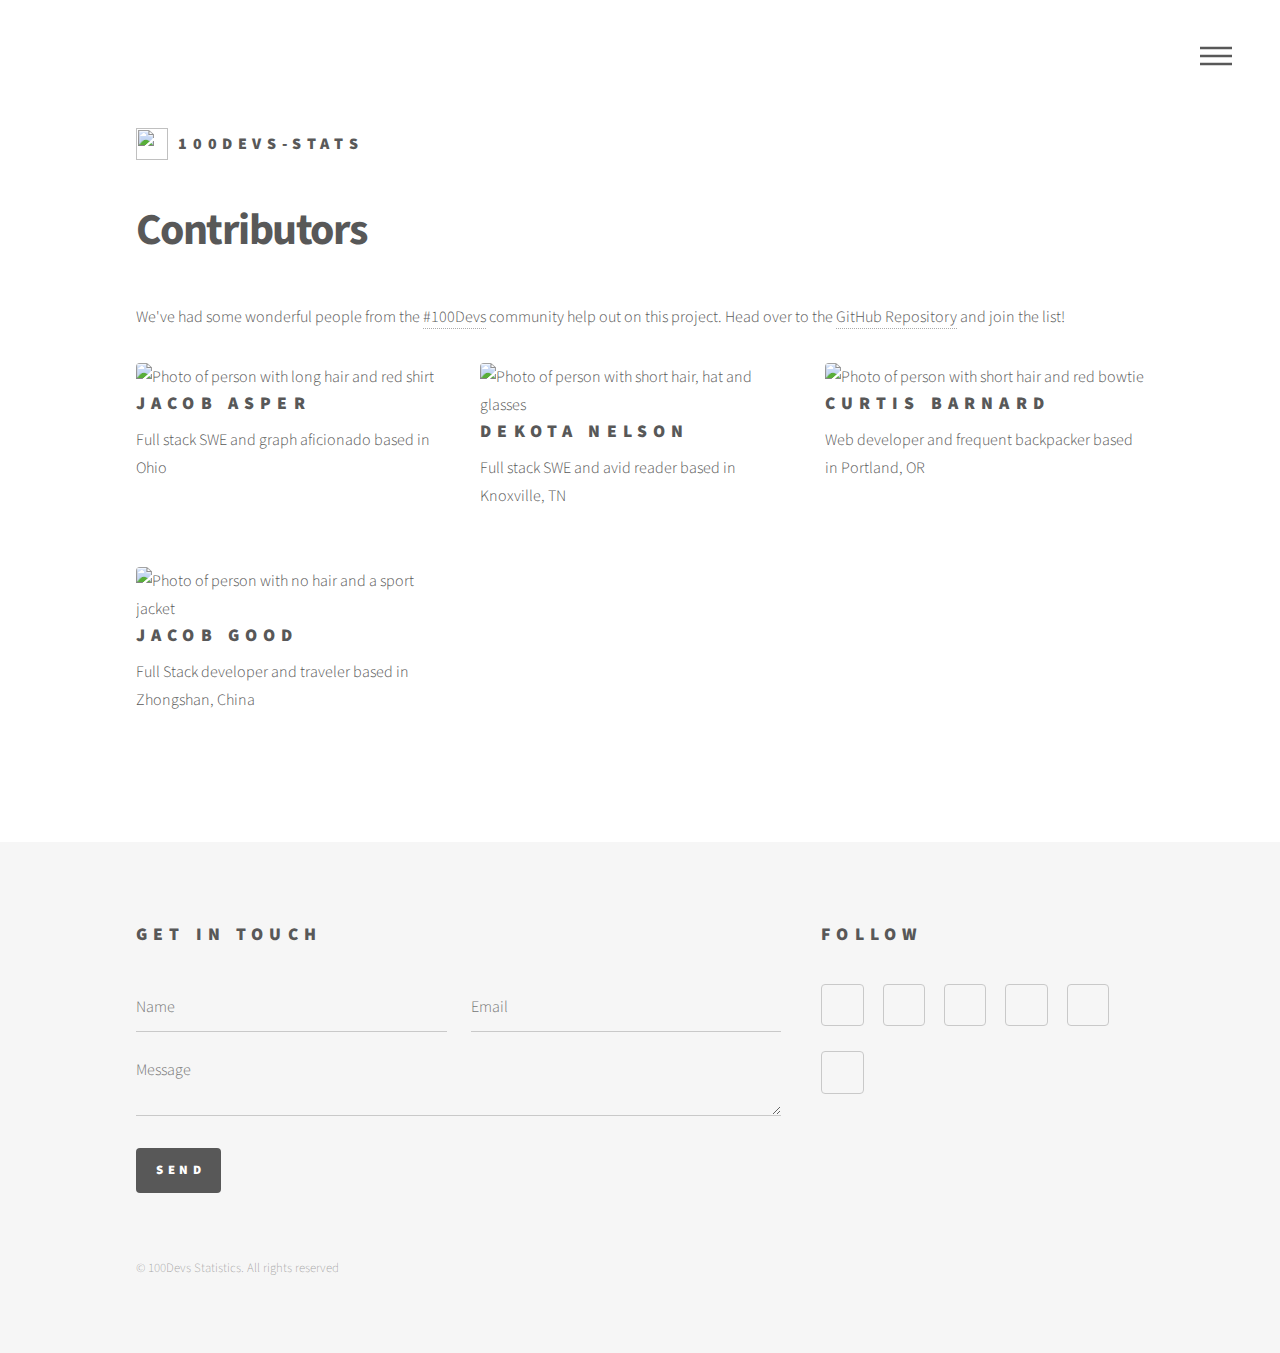
==== commit e7deaaf3: "Update contributors.html" ====
--- a/contributors.html
+++ b/contributors.html
@@ -52,7 +52,7 @@
 					<div id="main">
 						<div class="inner">
 							<h1>Contributors</h1>
-							<p>We've had some wonderful people from the #100Devs community help out on this project. Head over to the <a href="https://github.com/20jasper/100Devs-Statistics-Project">GitHub Repository</a> and join the list!</p>
+							<p>We've had some wonderful people from the <a href="https://leonnoel.com/100devs/">#100Devs</a> community help out on this project. Head over to the <a href="https://github.com/20jasper/100Devs-Statistics-Project">GitHub Repository</a> and join the list!</p>
 						</div>
 						<section class="contTiles inner">
 							<section>
@@ -69,6 +69,11 @@
 								<img src="https://avatars.githubusercontent.com/u/100104319?v=4" alt="Photo of person with short hair and red bowtie">
 								<h2>Curtis Barnard</h2>
 								<p>Web developer and frequent backpacker based in Portland, OR</p>
+							</section>
+							<section>
+								<img src="https://avatars.githubusercontent.com/u/57625094?v=4" alt="Photo of person with no hair and a sport jacket">
+								<h2>Jacob Good</h2>
+								<p>Full Stack developer and traveler based in Zhongshan, China</p>
 							</section>
 						</section>
 					</div>
@@ -122,4 +127,4 @@
 			<script src="assets/js/main.js"></script>
 
 	</body>
-</html>+</html>
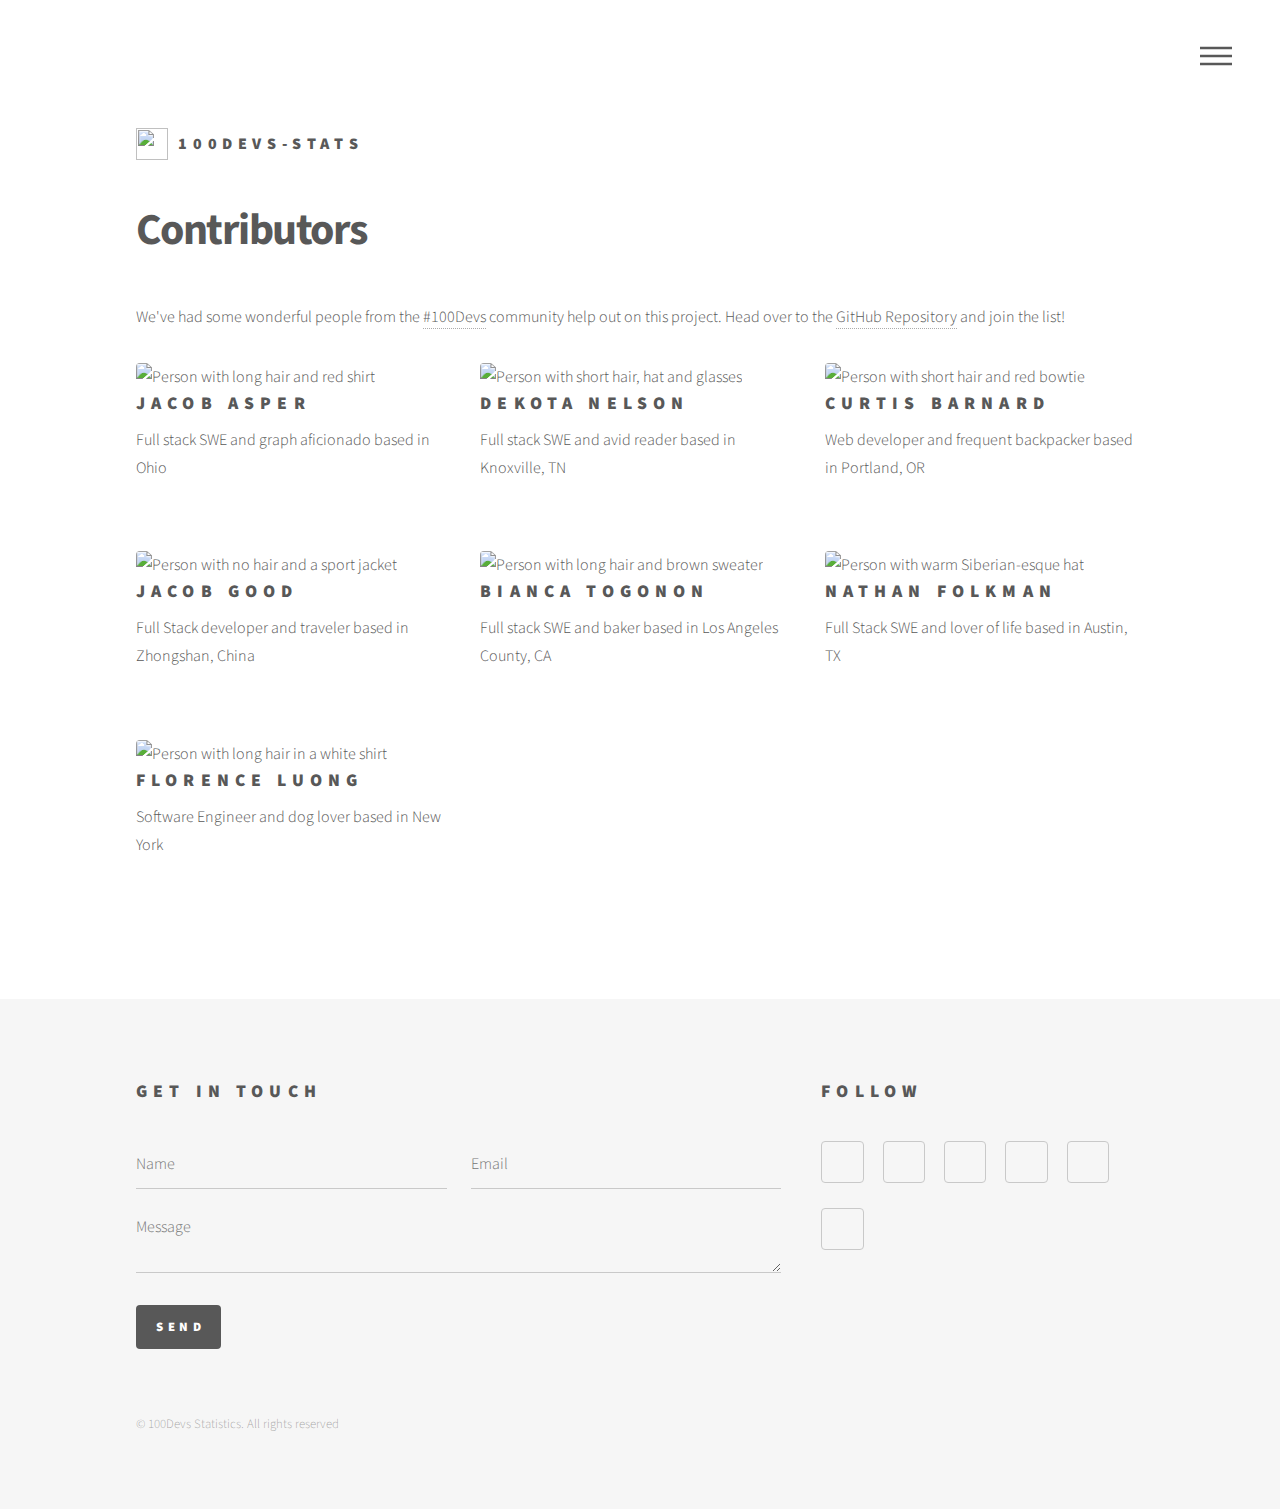
==== commit 66aebd4a: "Merge pull request #32 from bytesbybianca/main" ====
--- a/contributors.html
+++ b/contributors.html
@@ -41,10 +41,10 @@
 						<h2>Menu</h2>
 						<ul>
 							<li><a href="index.html">Home</a></li>
-							<li><a href="generic.html">Ipsum veroeros</a></li>
-							<li><a href="generic.html">Tempus etiam</a></li>
+							<li><a href="contributors.html">Contributors</a></li>
+							<!-- <li><a href="generic.html">Tempus etiam</a></li>
 							<li><a href="generic.html">Consequat dolor</a></li>
-							<li><a href="elements.html">Elements</a></li>
+							<li><a href="elements.html">Elements</a></li> -->
 						</ul>
 					</nav>
 
@@ -55,25 +55,70 @@
 							<p>We've had some wonderful people from the <a href="https://leonnoel.com/100devs/">#100Devs</a> community help out on this project. Head over to the <a href="https://github.com/20jasper/100Devs-Statistics-Project">GitHub Repository</a> and join the list!</p>
 						</div>
 						<section class="contTiles inner">
-							<section>
-								<img src="https://avatars.githubusercontent.com/u/78604367?v=4" alt="Photo of person with long hair and red shirt">
+							<section class="bio">
+								<img src="https://avatars.githubusercontent.com/u/78604367?v=4" alt="Person with long hair and red shirt">
 								<h2>Jacob Asper</h2>
 								<p>Full stack SWE and graph aficionado based in Ohio</p>
+								<span>
+									<a href="https://twitter.com/asper_jacob" class="icon brands fa-twitter" target="_blank" rel="noopener noreferrer"></a>
+									<a href="https://github.com/20jasper" class="icon brands fa-github" target="_blank" rel="noopener noreferrer"></a>
+								</span>
 							</section>
-							<section>
-								<img src="https://avatars.githubusercontent.com/u/79059445?v=4" alt="Photo of person with short hair, hat and glasses">
+							<section class="bio">
+								<img src="https://avatars.githubusercontent.com/u/79059445?v=4" alt="Person with short hair, hat and glasses">
 								<h2>Dekota Nelson</h2>
 								<p>Full stack SWE and avid reader based in Knoxville, TN</p>
+								<span>
+									<a href="https://twitter.com/DekotaDeCoder" class="icon brands fa-twitter" target="_blank" rel="noopener noreferrer"></a>
+									<a href="https://github.com/DekotaNelson" class="icon brands fa-github" target="_blank" rel="noopener noreferrer"></a>
+								</span>
 							</section>
-							<section>
-								<img src="https://avatars.githubusercontent.com/u/100104319?v=4" alt="Photo of person with short hair and red bowtie">
+							<section class="bio">
+								<img src="https://avatars.githubusercontent.com/u/100104319?v=4" alt="Person with short hair and red bowtie">
 								<h2>Curtis Barnard</h2>
 								<p>Web developer and frequent backpacker based in Portland, OR</p>
+								<span>
+									<a href="https://twitter.com/oregoncurtis" class="icon brands fa-twitter" target="_blank" rel="noopener noreferrer"></a>
+									<a href="https://github.com/curtisbarnard" class="icon brands fa-github" target="_blank" rel="noopener noreferrer"></a>
+								</span>
 							</section>
-							<section>
-								<img src="https://avatars.githubusercontent.com/u/57625094?v=4" alt="Photo of person with no hair and a sport jacket">
+							<section class="bio">
+								<img src="https://avatars.githubusercontent.com/u/57625094?v=4" alt="Person with no hair and a sport jacket">
 								<h2>Jacob Good</h2>
 								<p>Full Stack developer and traveler based in Zhongshan, China</p>
+								<span>
+									<a href="https://twitter.com/jacobegood" class="icon brands fa-twitter" target="_blank" rel="noopener noreferrer"></a>
+									<a href="https://github.com/Snake0good" class="icon brands fa-github" target="_blank" rel="noopener noreferrer"></a>
+								</span>
+							</section>
+							<section class="bio">
+								<img src="https://avatars.githubusercontent.com/u/101486635?v=4" alt="Person with long hair and brown sweater">
+								<h2>Bianca Togonon</h2>
+								<p>Full stack SWE and baker based in Los Angeles County, CA</p>
+								<span>
+									<a href="https://twitter.com/bytesbybianca" class="icon brands fa-twitter" target="_blank" rel="noopener noreferrer"></a>
+									<a href="https://github.com/bytesbybianca" class="icon brands fa-github" target="_blank" rel="noopener noreferrer"></a>
+								</span>
+							</section>
+							<section class="bio">
+								<img src="https://avatars.githubusercontent.com/u/98185555?v=4" alt="Person with warm Siberian-esque hat">
+								<h2>Nathan Folkman</h2>
+								<p>Full Stack SWE and lover of life based in Austin, TX</p>
+								<span>
+									<a href="https://twitter.com/NathanFolkman" class="icon brands fa-twitter" target="_blank" rel="noopener noreferrer"></a>
+									<a href="https://github.com/nfolkman" class="icon brands fa-github" target="_blank" rel="noopener noreferrer"></a>
+								</span>
+							</section>
+							<section class="bio">
+								<img src="https://avatars.githubusercontent.com/u/13733055?v=4" alt="Person with long hair in a white shirt">
+								<h2>Florence Luong</h2>
+								<p>Software Engineer and dog lover based in New York</p>
+								<span>
+									<a href="https://twitter.com/flooorrinse" class="icon brands fa-twitter" target="_blank"
+										rel="noopener noreferrer"></a>
+									<a href="https://github.com/floorrinse" class="icon brands fa-github" target="_blank"
+										rel="noopener noreferrer"></a>
+								</span>
 							</section>
 						</section>
 					</div>
--- a/assets/css/main.css
+++ b/assets/css/main.css
@@ -166,6 +166,40 @@
 		margin: 0 0 2em 0;
 	}
 
+	/* Contributors bio section */
+
+	.bio p {
+		margin: 0 0 .5em 0;
+		height: 3.75em;
+	}
+
+	.bio span a.icon {
+		font-size: 1.15em;
+		padding: 0 0.1em;
+	}
+
+	@media screen and (max-width: 980px) {
+
+		.bio span a.icon {
+			font-size: 1.5em;
+		}
+	}
+
+	@media screen and (max-width: 480px) {
+
+		.bio p {
+			height: auto;
+		}
+
+		.bio span a.icon {
+			font-size: 1.8em;
+			padding: 0 0.2em;
+		}
+
+	}
+
+	/* Contributors bio section end */
+
 	h1 {
 		font-size: 2.75em;
 		font-weight: 700;
@@ -177,6 +211,7 @@
 		h1 a {
 			color: inherit;
 		}
+		
 
 		@media screen and (max-width: 736px) {
 
@@ -3349,4 +3384,16 @@
 }
 .contTiles h2 {
 	margin: 0 0 0.5em 0;
+}
+@media screen and (max-width: 736px) {
+	.contTiles {
+		grid-template-columns: 1fr 1fr;
+		gap: 25px;
+	}
+}
+@media screen and (max-width: 480px) {
+	.contTiles {
+		grid-template-columns: 1fr;
+		gap: 25px;
+	}
 }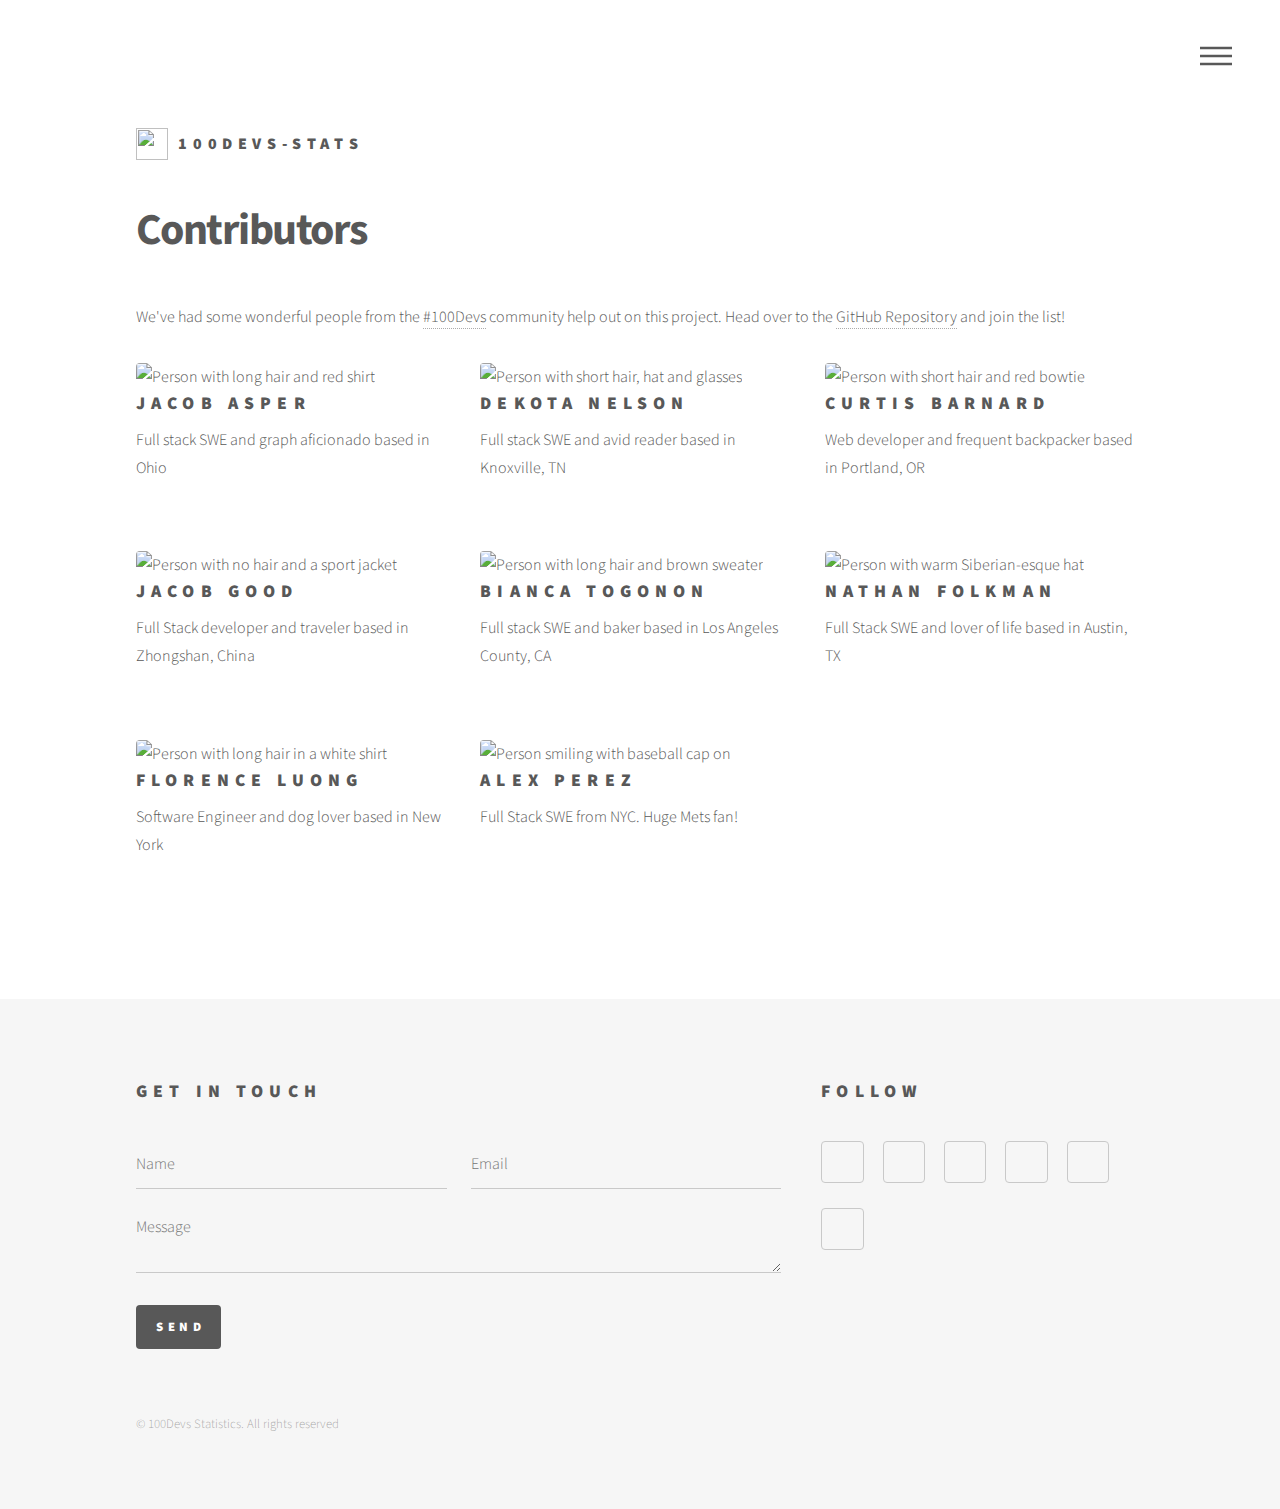
==== commit e9d8ac09: "Update contributors.html" ====
--- a/contributors.html
+++ b/contributors.html
@@ -9,6 +9,7 @@
 		<title>100Devs Statistics</title>
 		<meta charset="utf-8" />
 		<meta name="viewport" content="width=device-width, initial-scale=1, user-scalable=no" />
+<!-- 		<link rel="shortcut icon" href="images/favicon.png" type="image/x-icon"> -->
 		<link rel="stylesheet" href="assets/css/main.css" />
 		<noscript><link rel="stylesheet" href="assets/css/noscript.css" /></noscript>
 		<script async defer data-website-id="26e13c87-8bf6-4fae-860e-7375c8e83a37" src="https://statistics-project-100-devs.herokuapp.com/umami.js"></script>
@@ -120,6 +121,17 @@
 										rel="noopener noreferrer"></a>
 								</span>
 							</section>
+							<section class="bio">
+								<img src="https://avatars.githubusercontent.com/u/63934973?v=4" alt="Person smiling with baseball cap on">
+								<h2>Alex Perez</h2>
+								<p>Full Stack SWE from NYC. Huge Mets fan!</p>
+								<span>
+									<a href="https://twitter.com/APerez418" class="icon brands fa-twitter" target="_blank"
+										rel="noopener noreferrer"></a>
+									<a href="https://github.com/Fulanito418" class="icon brands fa-github" target="_blank"
+										rel="noopener noreferrer"></a>
+								</span>
+							</section>
 						</section>
 					</div>
 
